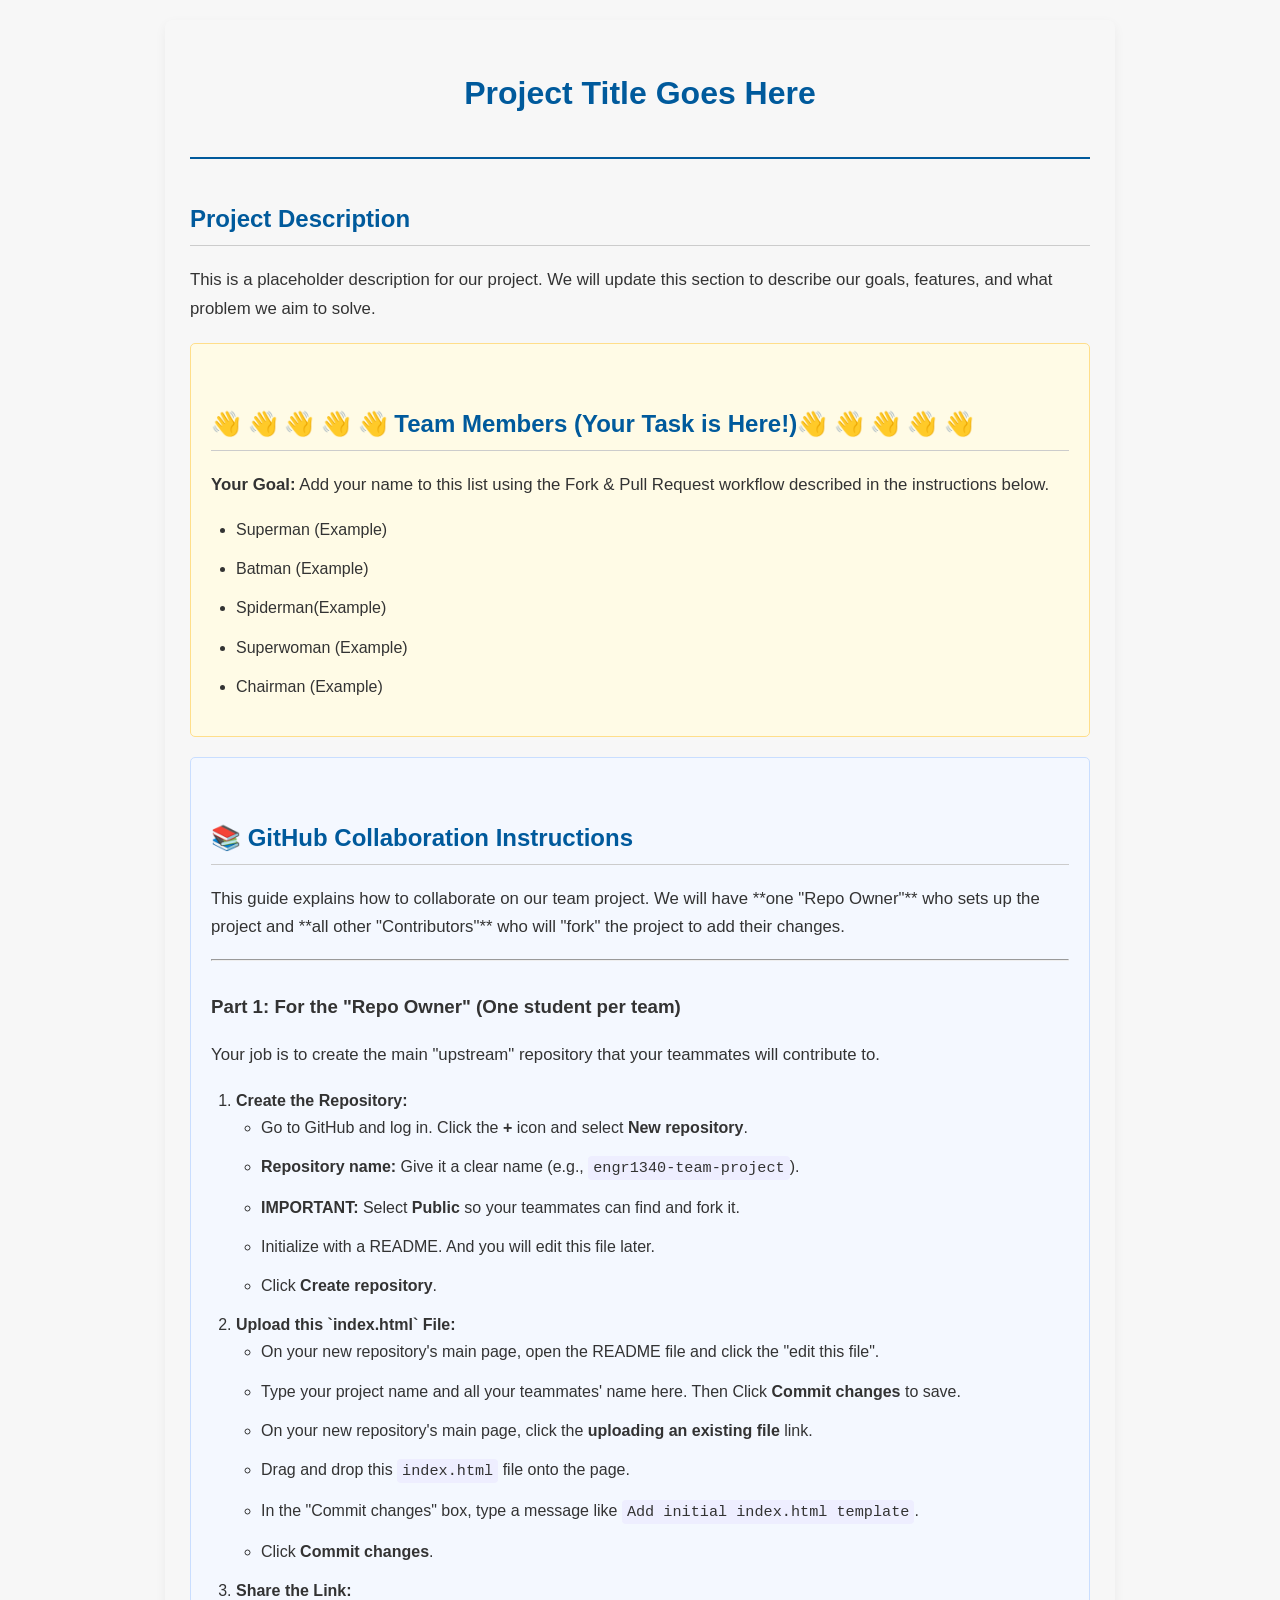
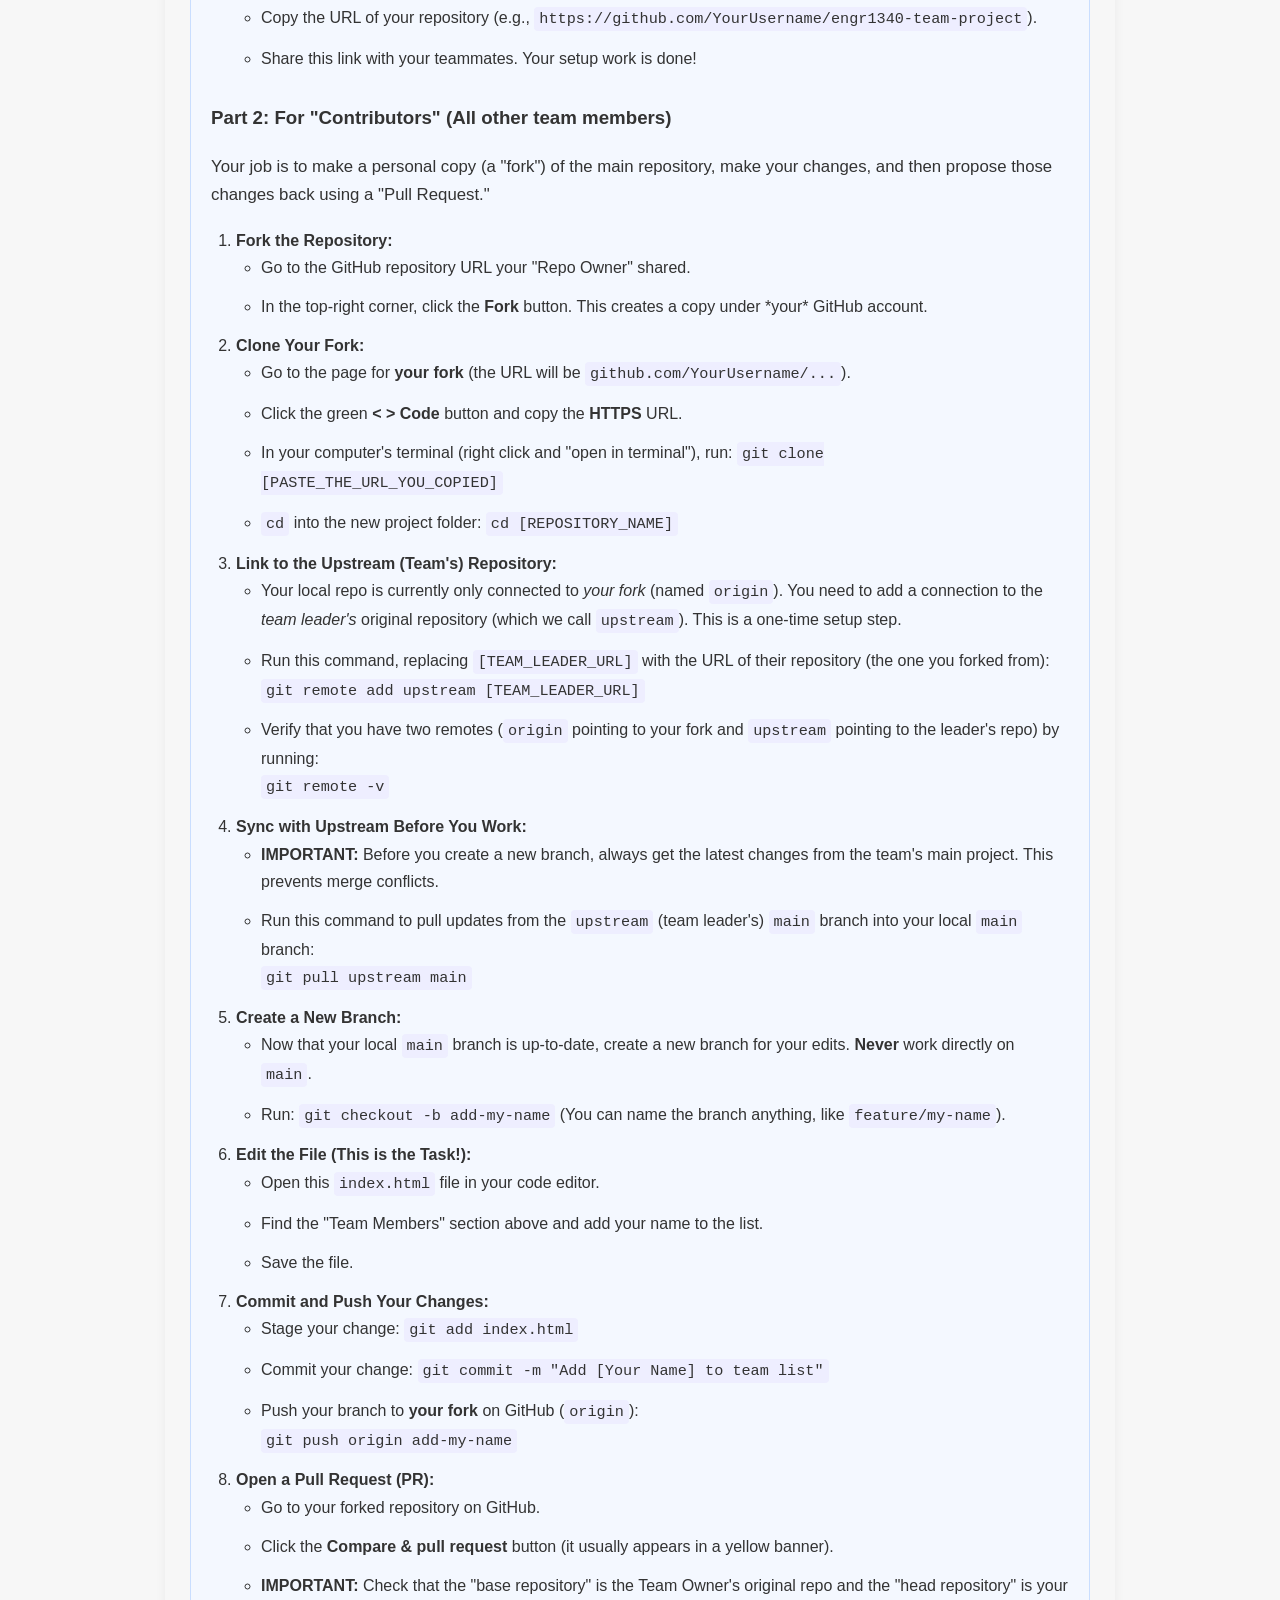
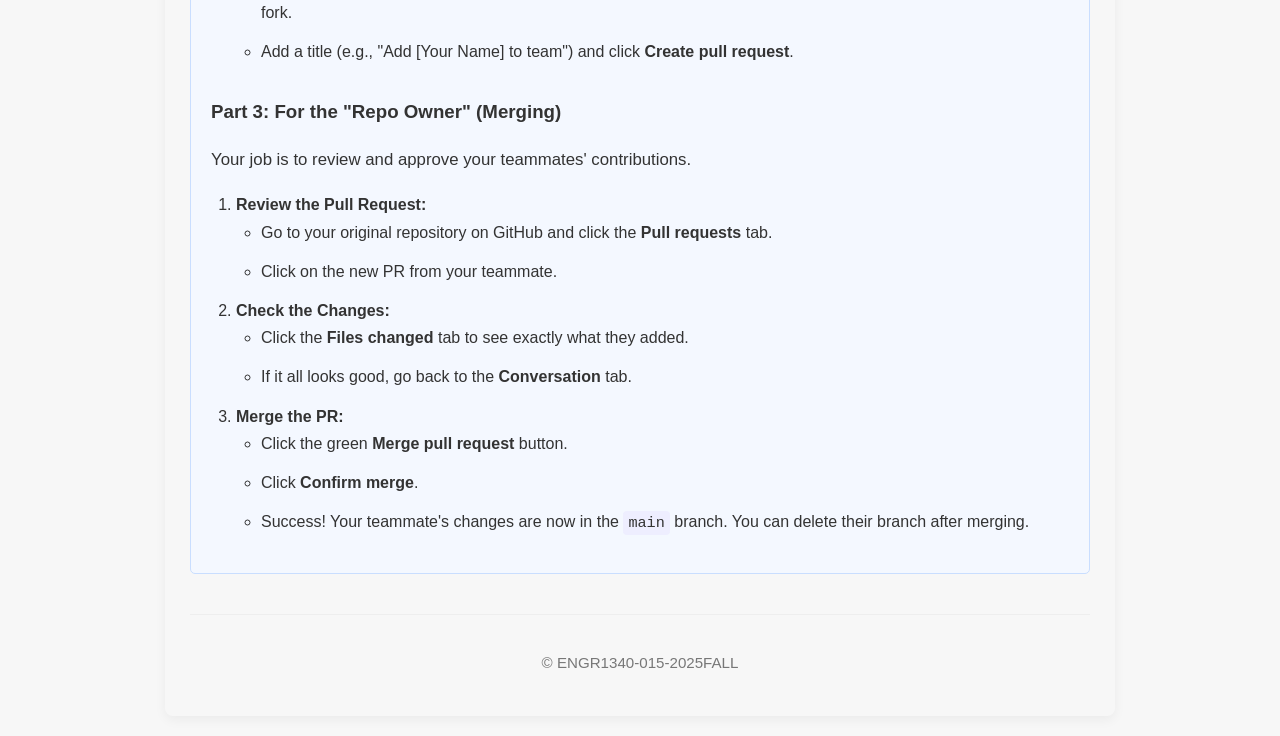
==== index.html @ 297e3a9a "initial commit" ====
<!DOCTYPE html>
<html lang="en">
<head>
    <meta charset="UTF-8">
    <meta name="viewport" content="width=device-width, initial-scale=1.0">
    <title>Our Team Project</title>

    <style>
        body {
            font-family: -apple-system, BlinkMacSystemFont, "Segoe UI", Roboto, Arial, sans-serif;
            line-height: 1.7;
            background-color: #f7f7f7;
            color: #333;
            max-width: 900px;
            margin: 20px auto;
            padding: 25px;
            border-radius: 8px;
            box-shadow: 0 4px 12px rgba(0,0,0,0.05);
        }

        header {
            text-align: center;
            border-bottom: 2px solid #005a9c;
            padding-bottom: 15px;
        }

        h1 {
            color: #005a9c;
        }

        h2 {
            color: #005a9c;
            border-bottom: 1px solid #ccc;
            padding-bottom: 5px;
            margin-top: 40px;
        }

        h3 {
            color: #333;
            margin-top: 30px;
        }

        ul, ol {
            padding-left: 25px;
        }

        li {
            margin-bottom: 12px;
        }

        p {
            font-size: 1.05em;
        }
        /* This class is for the main student task */
        .task-box {
            background-color: #fffbe6;
            border: 1px solid #ffde8a;
            padding: 20px;
            border-radius: 5px;
            margin-top: 20px;
        }
        /* This class is for the instructions section */
        .instructions {
            background-color: #f4f8ff;
            border: 1px solid #c9deff;
            padding: 20px;
            border-radius: 5px;
            margin-top: 20px;
        }

        code {
            font-family: "Courier New", Courier, monospace;
            background-color: #eef;
            padding: 3px 5px;
            border-radius: 4px;
            font-size: 0.95em;
        }

        footer {
            text-align: center;
            font-size: 0.9em;
            color: #777;
            margin-top: 40px;
            border-top: 1px solid #eee;
            padding-top: 20px;
        }
    </style>
</head>
<body>

    <header>
        <h1>Project Title Goes Here</h1>
    </header>

    <main>

        <section id="description">
            <h2>Project Description</h2>
            <p>This is a placeholder description for our project. We will update this section to describe our goals, features, and what problem we aim to solve.</p>
        </section>

        <section id="team" class="task-box">
            <h2>👋 👋 👋 👋 👋 Team Members (Your Task is Here!)👋 👋 👋 👋 👋 </h2>
            <p><strong>Your Goal:</strong> Add your name to this list using the Fork & Pull Request workflow described in the instructions below.</p>
            <ul>
                <li>Superman (Example)</li>
                <li>Batman (Example)</li>
                <li>Spiderman(Example)</li>
                <li>Superwoman (Example)</li>
                <li>Chairman (Example)</li>

            </ul>
        </section>

        <section id="github-guide" class="instructions">
            <h2>📚 GitHub Collaboration Instructions</h2>
            <p>This guide explains how to collaborate on our team project. We will have **one "Repo Owner"** who sets up the project and **all other "Contributors"** who will "fork" the project to add their changes.</p>

            <hr>

            <h3>Part 1: For the "Repo Owner" (One student per team)</h3>
            <p>Your job is to create the main "upstream" repository that your teammates will contribute to.</p>
            <ol>
                <li>
                    <strong>Create the Repository:</strong>
                    <ul>
                        <li>Go to GitHub and log in. Click the <strong>+</strong> icon and select <strong>New repository</strong>.</li>
                        <li><strong>Repository name:</strong> Give it a clear name (e.g., <code>engr1340-team-project</code>).</li>
                        <li><strong>IMPORTANT:</strong> Select <strong>Public</strong> so your teammates can find and fork it.</li>
                        <li>Initialize with a README. And you will edit this file later.</li>
                        <li>Click <strong>Create repository</strong>.</li>
                    </ul>
                </li>
                <li>
                    <strong>Upload this `index.html` File:</strong>
                    <ul>
                        <li>On your new repository's main page, open the README file and click the "edit this file".</li>
                        <li>Type your project name and all your teammates' name here. Then Click <strong>Commit changes</strong> to save.</li>
                        <li>On your new repository's main page, click the <strong>uploading an existing file</strong> link.</li>
                        <li>Drag and drop this <code>index.html</code> file onto the page.</li>
                        <li>In the "Commit changes" box, type a message like <code>Add initial index.html template</code>.</li>
                        <li>Click <strong>Commit changes</strong>.</li>

                    </ul>
                </li>
                <li>
                    <strong>Share the Link:</strong>
                    <ul>
                        <li>Copy the URL of your repository (e.g., <code>https://github.com/YourUsername/engr1340-team-project</code>).</li>
                        <li>Share this link with your teammates. Your setup work is done!</li>
                    </ul>
                </li>
            </ol>

            <h3>Part 2: For "Contributors" (All other team members)</h3>
            <p>Your job is to make a personal copy (a "fork") of the main repository, make your changes, and then propose those changes back using a "Pull Request."</p>
            <ol>
                <li>
                    <strong>Fork the Repository:</strong>
                    <ul>
                        <li>Go to the GitHub repository URL your "Repo Owner" shared.</li>
                        <li>In the top-right corner, click the <strong>Fork</strong> button. This creates a copy under *your* GitHub account.</li>
                    </ul>
                </li>
                <li>
                    <strong>Clone Your Fork:</strong>
                    <ul>
                        <li>Go to the page for <strong>your fork</strong> (the URL will be <code>github.com/YourUsername/...</code>).</li>
                        <li>Click the green <strong>&lt; &gt; Code</strong> button and copy the <strong>HTTPS</strong> URL.</li>
                        <li>In your computer's terminal (right click and "open in terminal"), run: <code>git clone [PASTE_THE_URL_YOU_COPIED]</code></li>
                        <li><code>cd</code> into the new project folder: <code>cd [REPOSITORY_NAME]</code></li>
                    </ul>
                </li>

                <li>
                    <strong>Link to the Upstream (Team's) Repository:</strong>
                    <ul>
                        <li>Your local repo is currently only connected to <em>your fork</em> (named <code>origin</code>). You need to add a connection to the <em>team leader's</em> original repository (which we call <code>upstream</code>). This is a one-time setup step.</li>
                        <li>
                            Run this command, replacing <code>[TEAM_LEADER_URL]</code> with the URL of their repository (the one you forked from):
                            <br><code>git remote add upstream [TEAM_LEADER_URL]</code>
                        </li>
                        <li>Verify that you have two remotes (<code>origin</code> pointing to your fork and <code>upstream</code> pointing to the leader's repo) by running: <br><code>git remote -v</code></li>
                    </ul>
                </li>

                <li>
                    <strong>Sync with Upstream Before You Work:</strong>
                    <ul>
                        <li><strong>IMPORTANT:</strong> Before you create a new branch, always get the latest changes from the team's main project. This prevents merge conflicts.</li>
                        <li>Run this command to pull updates from the <code>upstream</code> (team leader's) <code>main</code> branch into your local <code>main</code> branch: <br><code>git pull upstream main</code></li>
                    </ul>
                </li>

                <li>
                    <strong>Create a New Branch:</strong>
                    <ul>
                        <li>Now that your local <code>main</code> branch is up-to-date, create a new branch for your edits. <strong>Never</strong> work directly on <code>main</code>.</li>
                        <li>Run: <code>git checkout -b add-my-name</code> (You can name the branch anything, like <code>feature/my-name</code>).</li>
                    </ul>
                </li>
                <li>
                    <strong>Edit the File (This is the Task!):</strong>
                    <ul>
                        <li>Open this <code>index.html</code> file in your code editor.</li>
                        <li>Find the "Team Members" section above and add your name to the list.</li>
                        <li>Save the file.</li>
                    </ul>
                </li>
                <li>
                    <strong>Commit and Push Your Changes:</strong>
                    <ul>
                        <li>Stage your change: <code>git add index.html</code></li>
                        <li>Commit your change: <code>git commit -m "Add [Your Name] to team list"</code></li>
                        <li>Push your branch to <strong>your fork</strong> on GitHub (<code>origin</code>): <br><code>git push origin add-my-name</code></li>
                    </ul>
                </li>
                <li>
                    <strong>Open a Pull Request (PR):</strong>
                    <ul>
                        <li>Go to your forked repository on GitHub.</li>
                        <li>Click the <strong>Compare & pull request</strong> button (it usually appears in a yellow banner).</li>
                        <li><strong>IMPORTANT:</strong> Check that the "base repository" is the Team Owner's original repo and the "head repository" is your fork.</li>
                        <li>Add a title (e.g., "Add [Your Name] to team") and click <strong>Create pull request</strong>.</li>
                    </ul>
                </li>
            </ol>

            <h3>Part 3: For the "Repo Owner" (Merging)</h3>
            <p>Your job is to review and approve your teammates' contributions.</p>
            <ol>
                <li>
                    <strong>Review the Pull Request:</strong>
                    <ul>
                        <li>Go to your original repository on GitHub and click the <strong>Pull requests</strong> tab.</li>
                        <li>Click on the new PR from your teammate.</li>
                    </ul>
                </li>
                <li>
                    <strong>Check the Changes:</strong>
                    <ul>
                        <li>Click the <strong>Files changed</strong> tab to see exactly what they added.</li>
                        <li>If it all looks good, go back to the <strong>Conversation</strong> tab.</li>
                    </ul>
                </li>
                <li>
                    <strong>Merge the PR:</strong>
                    <ul>
                        <li>Click the green <strong>Merge pull request</strong> button.</li>
                        <li>Click <strong>Confirm merge</strong>.</li>
                        <li>Success! Your teammate's changes are now in the <code>main</code> branch. You can delete their branch after merging.</li>
                    </ul>
                </li>
            </ol>
        </section>

    </main>

    <footer>
        <p>&copy; ENGR1340-015-2025FALL </p>
    </footer>

</body>
</html>
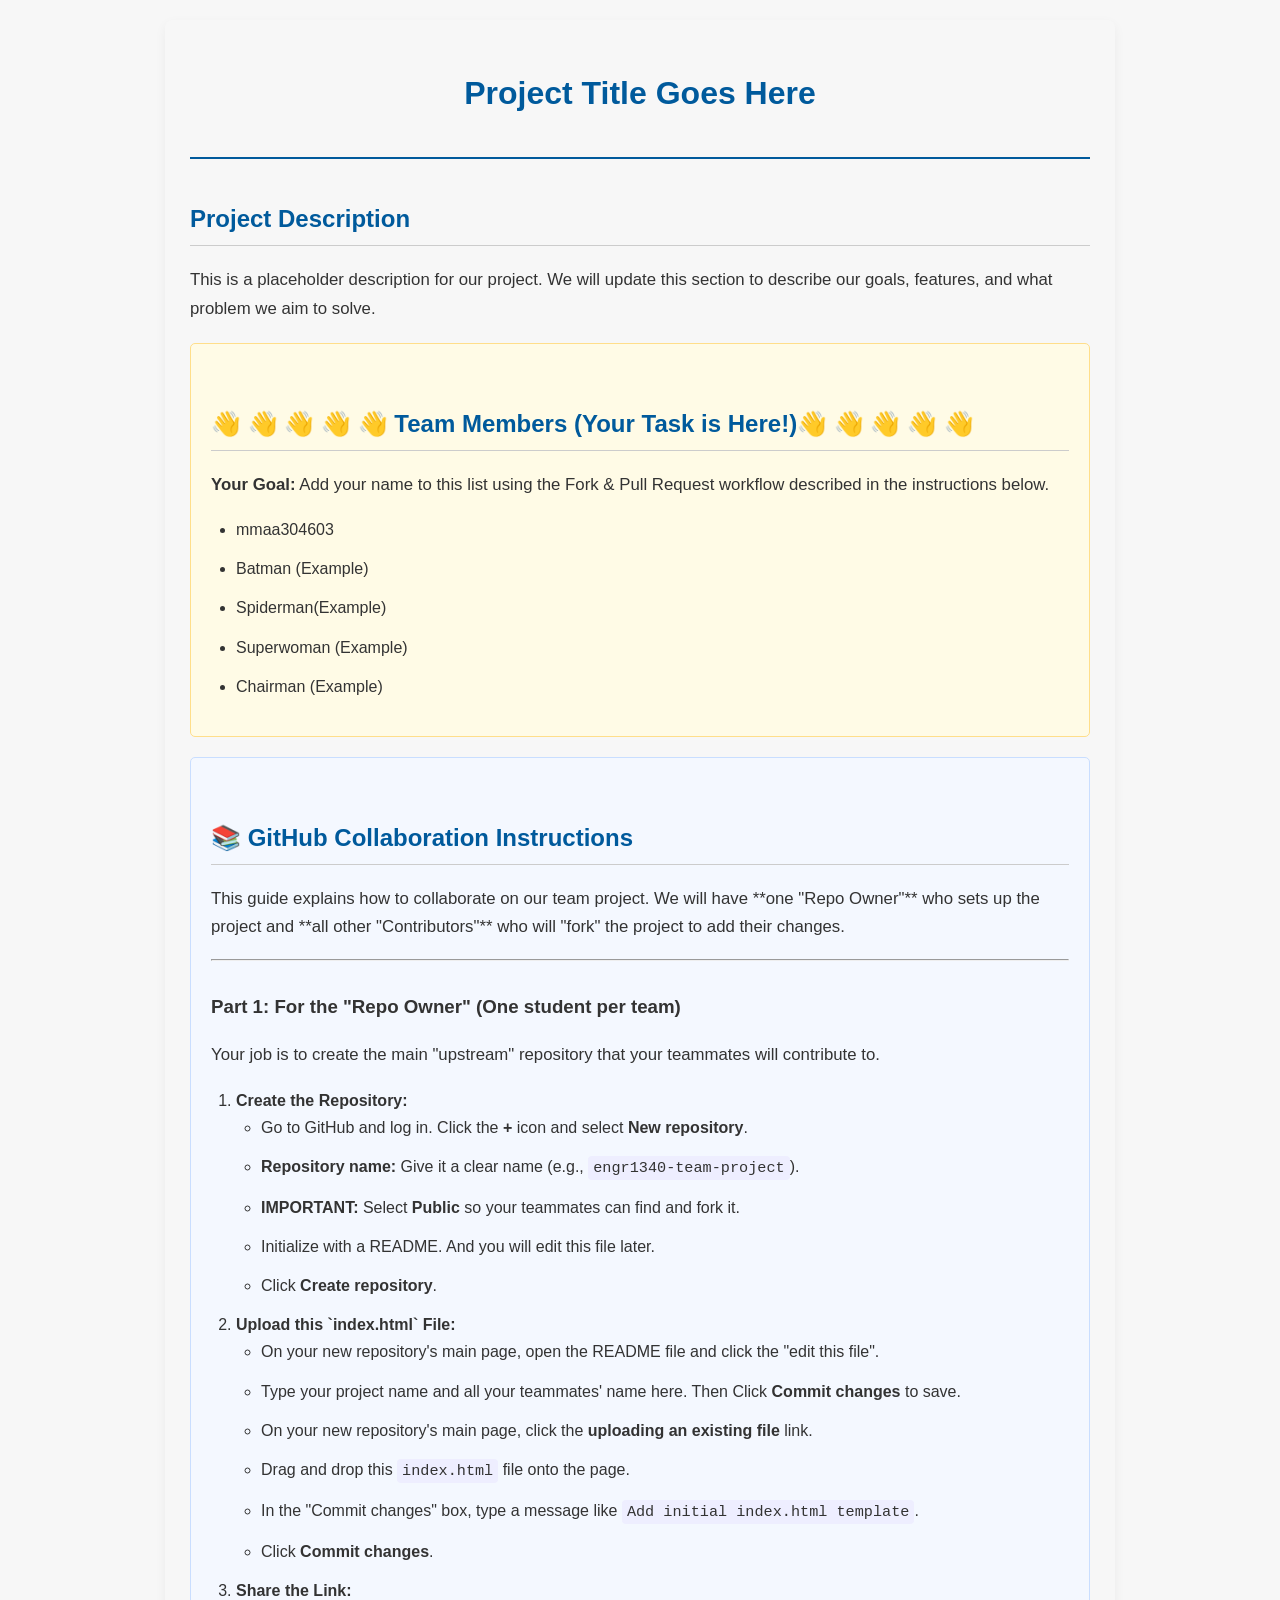
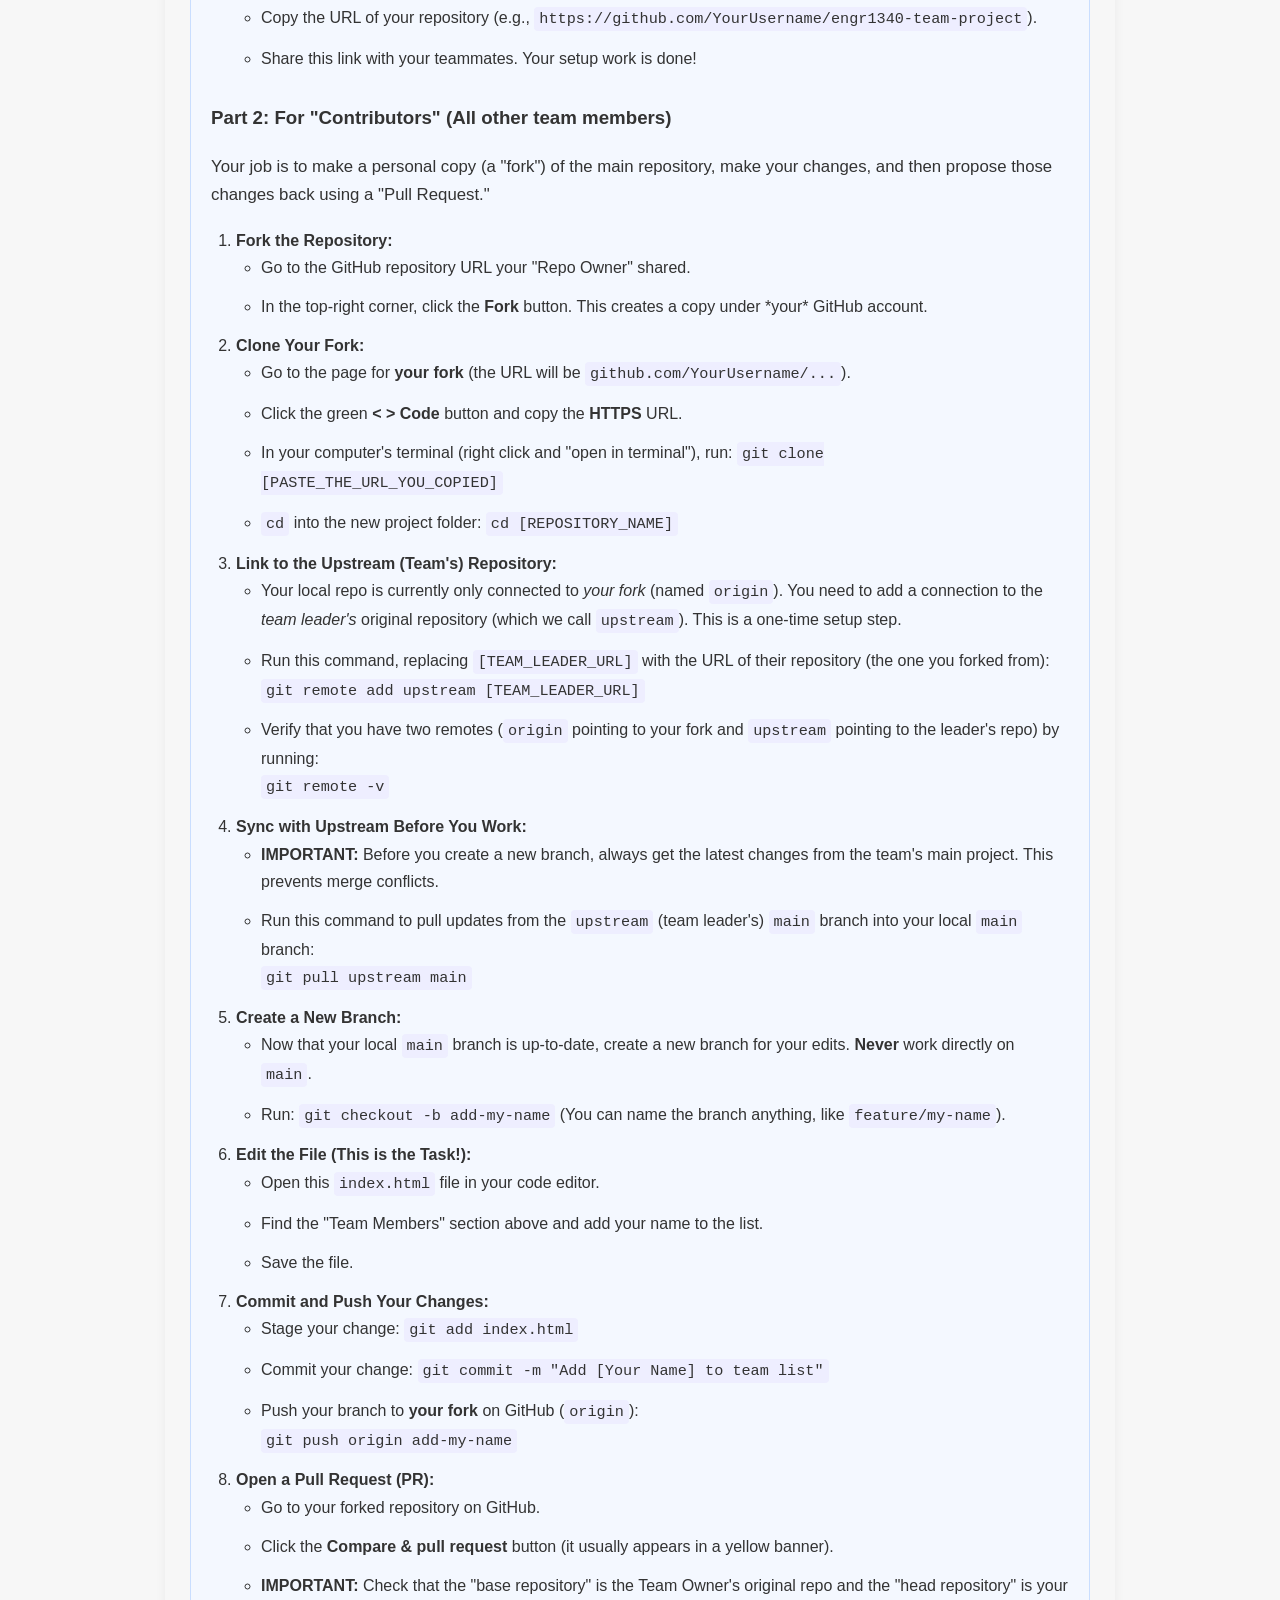
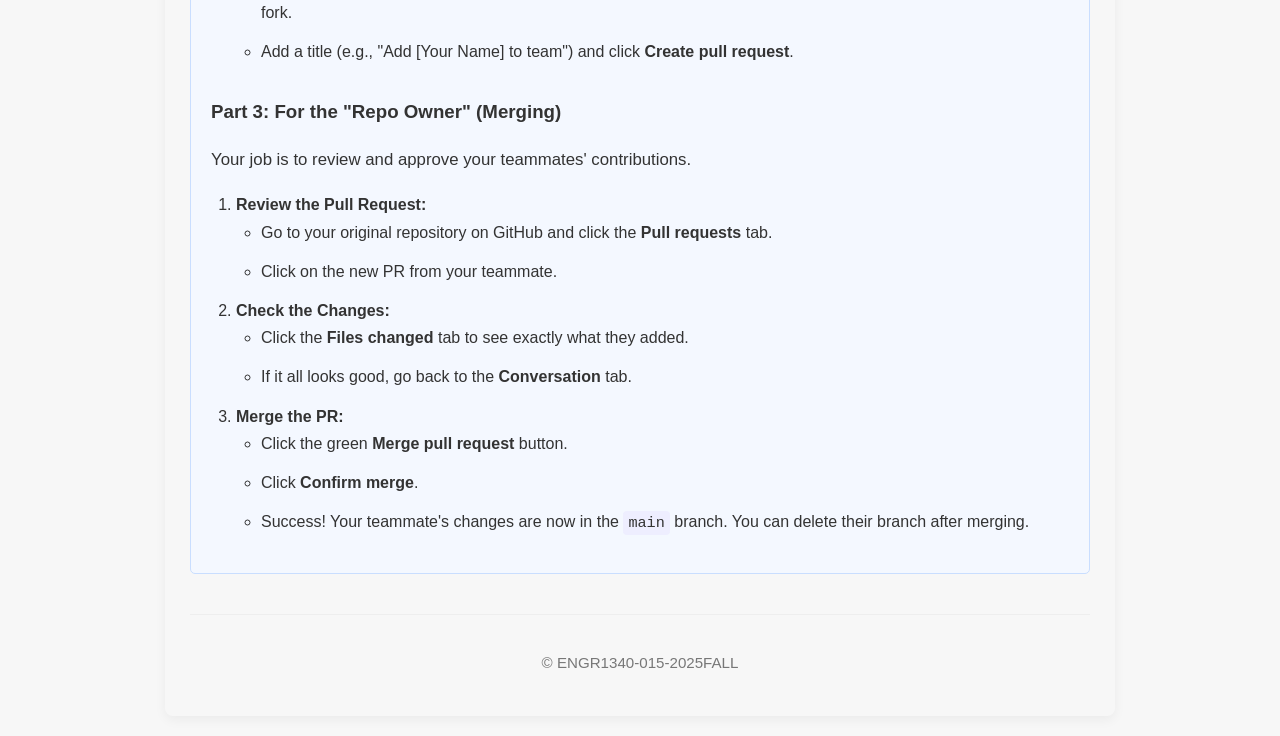
==== commit 2dcc4835: "Inserted ID" ====
--- a/index.html
+++ b/index.html
@@ -103,7 +103,7 @@
             <h2>👋 👋 👋 👋 👋 Team Members (Your Task is Here!)👋 👋 👋 👋 👋 </h2>
             <p><strong>Your Goal:</strong> Add your name to this list using the Fork & Pull Request workflow described in the instructions below.</p>
             <ul>
-                <li>Superman (Example)</li>
+                <li>mmaa304603</li>
                 <li>Batman (Example)</li>
                 <li>Spiderman(Example)</li>
                 <li>Superwoman (Example)</li>
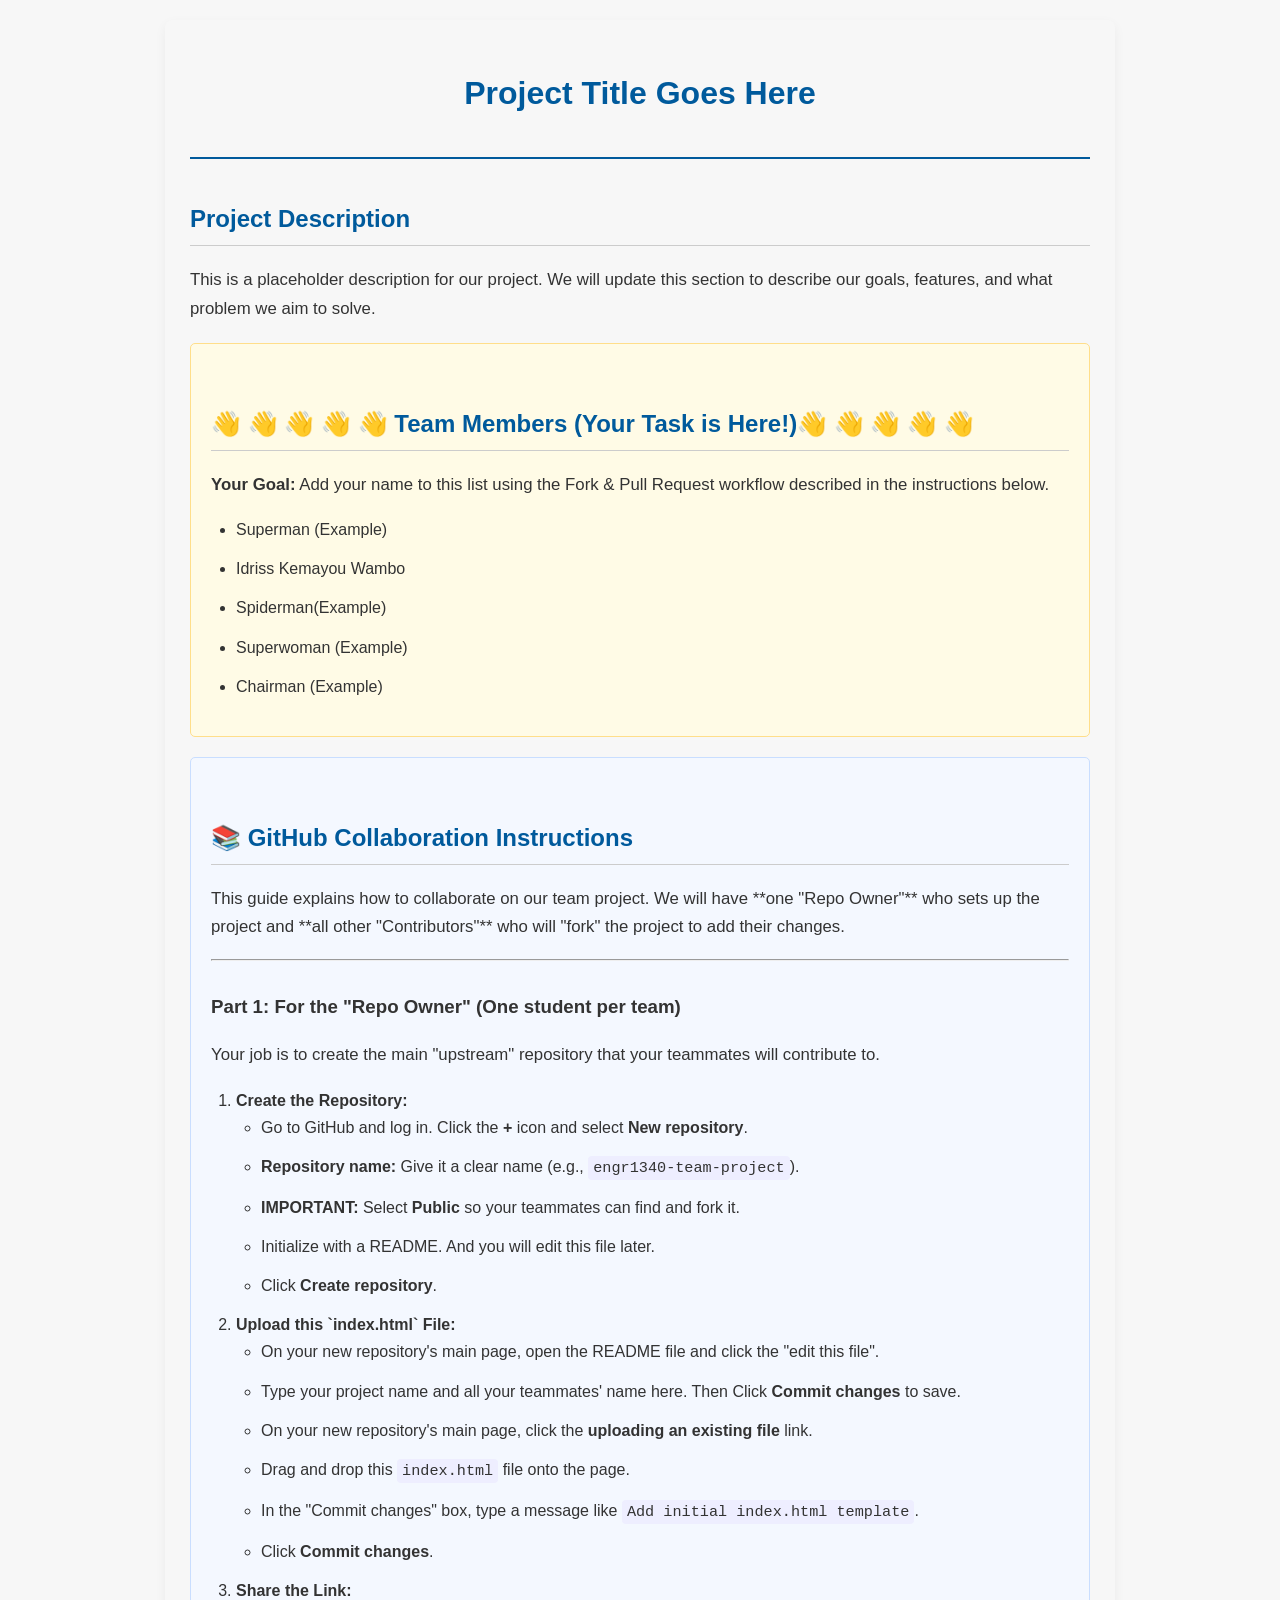
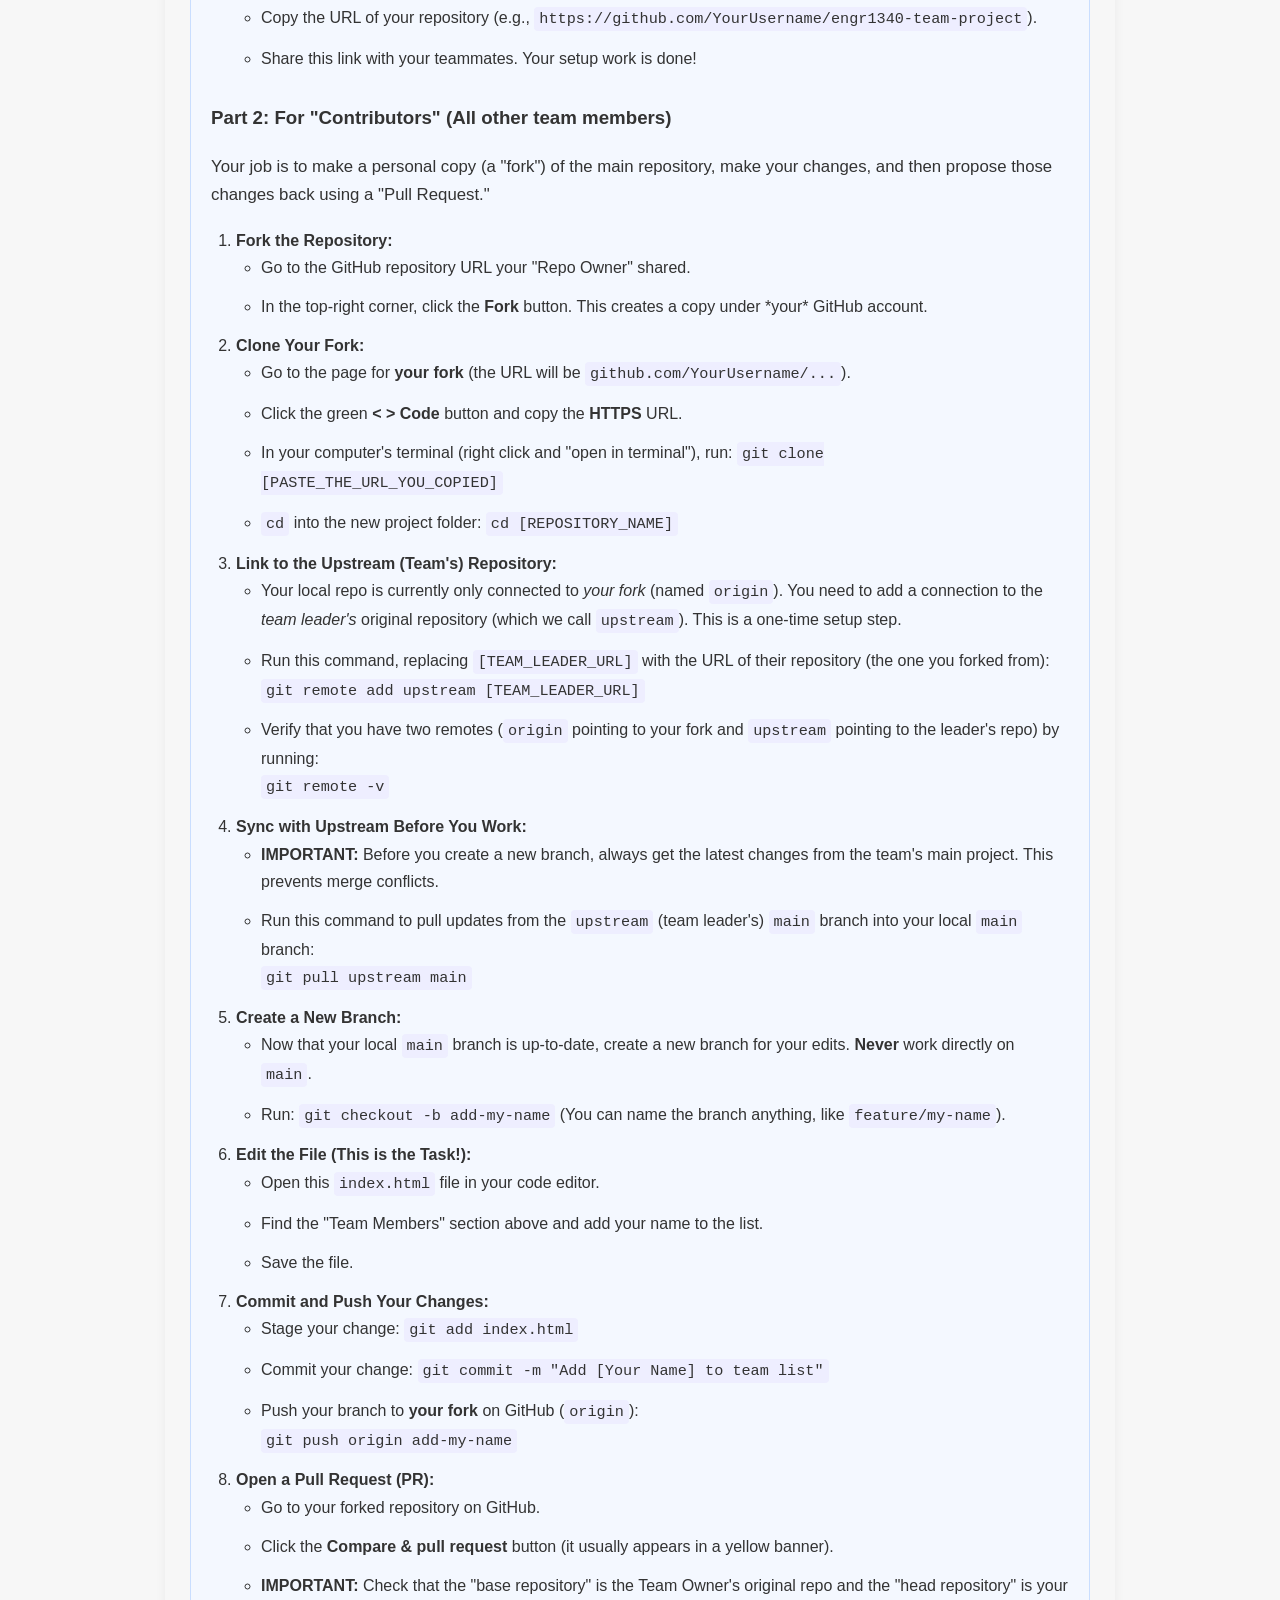
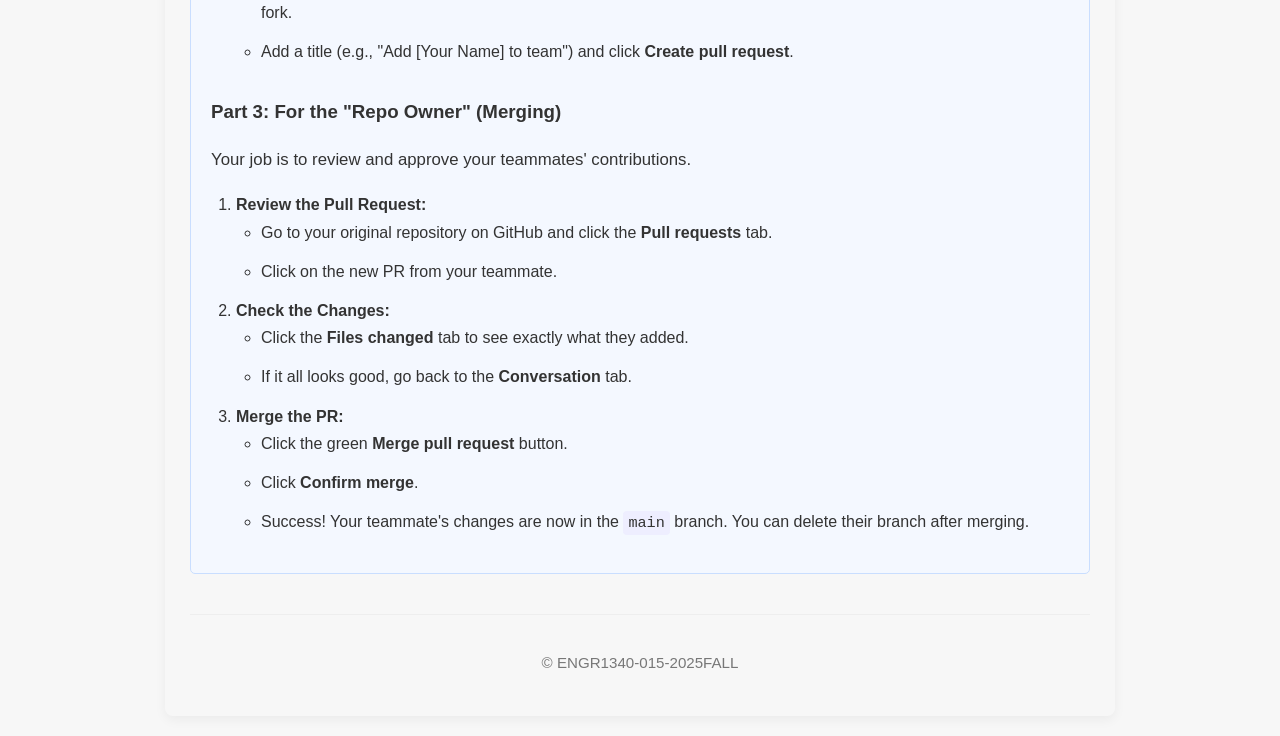
==== commit bf2b0215: "idriss push" ====
--- a/index.html
+++ b/index.html
@@ -103,8 +103,8 @@
             <h2>👋 👋 👋 👋 👋 Team Members (Your Task is Here!)👋 👋 👋 👋 👋 </h2>
             <p><strong>Your Goal:</strong> Add your name to this list using the Fork & Pull Request workflow described in the instructions below.</p>
             <ul>
-                <li>mmaa304603</li>
-                <li>Batman (Example)</li>
+                <li>Superman (Example)</li>
+                <li>Idriss Kemayou Wambo</li>
                 <li>Spiderman(Example)</li>
                 <li>Superwoman (Example)</li>
                 <li>Chairman (Example)</li>
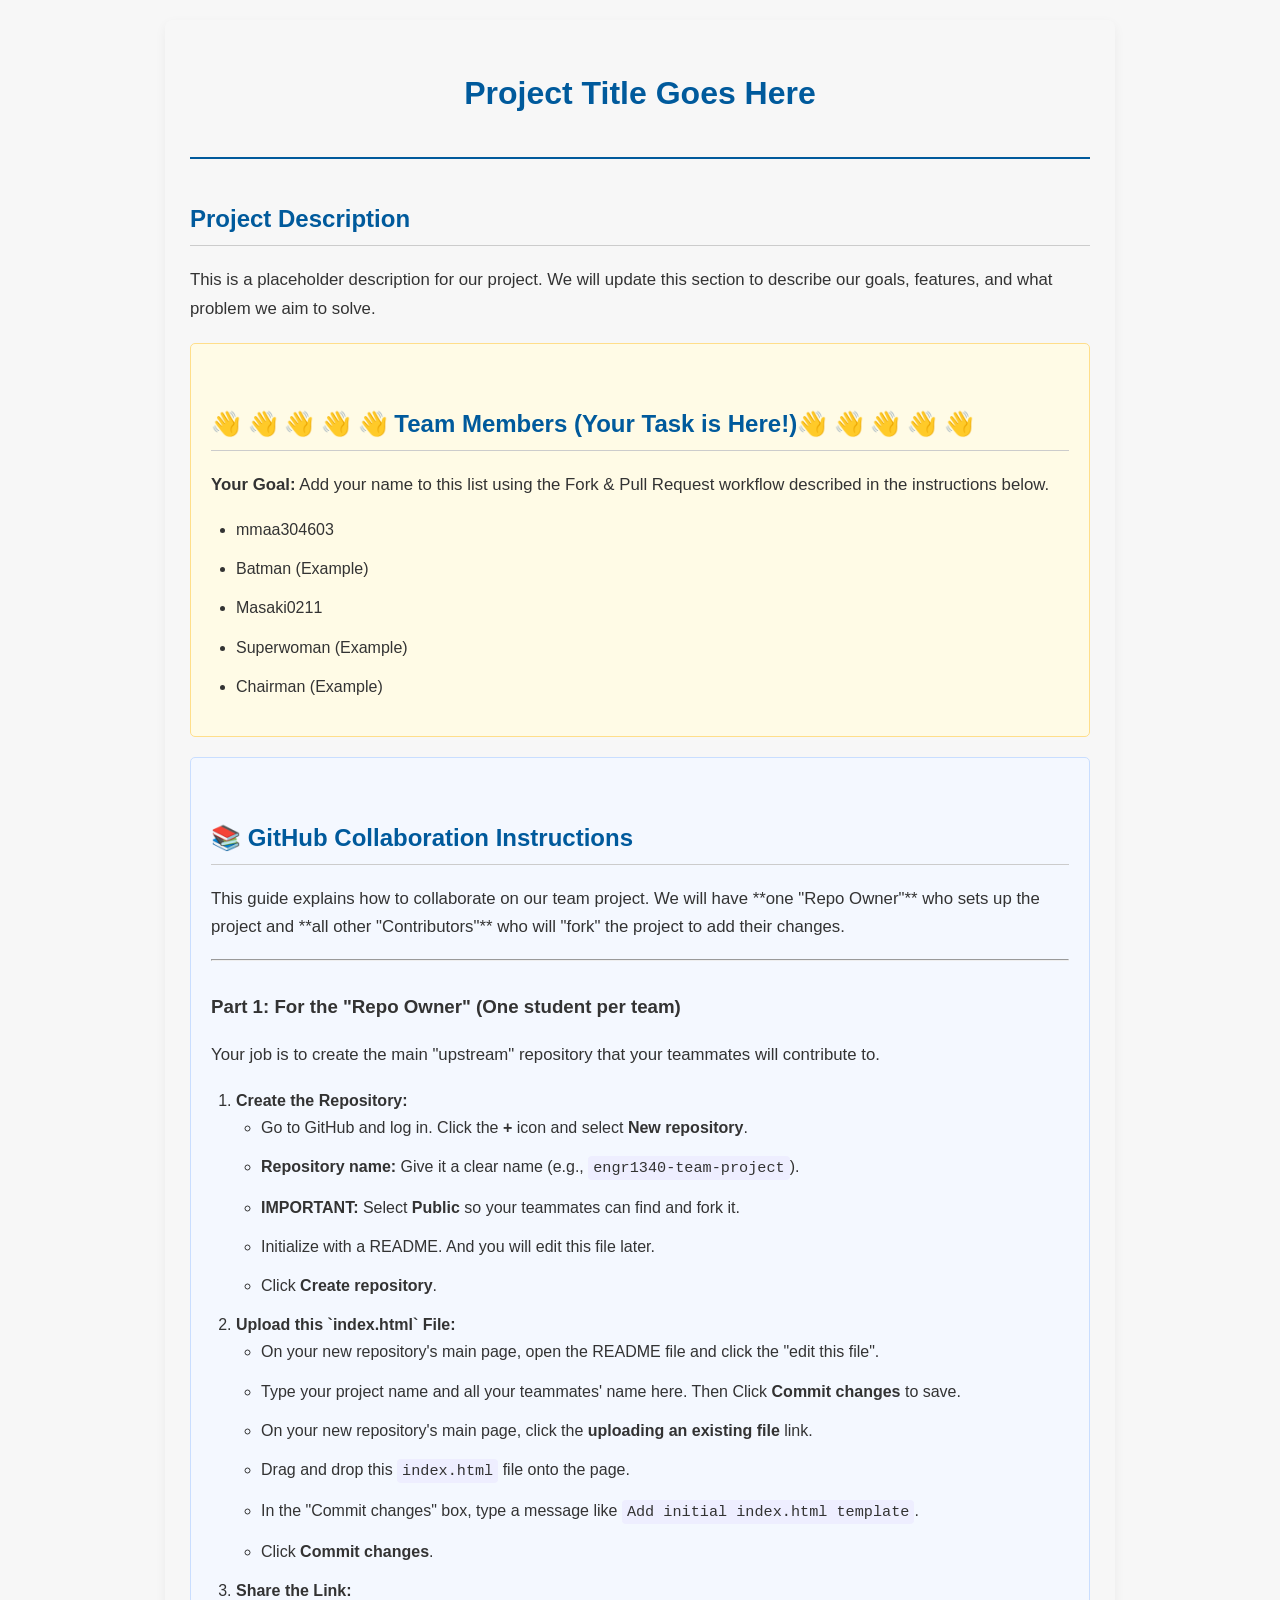
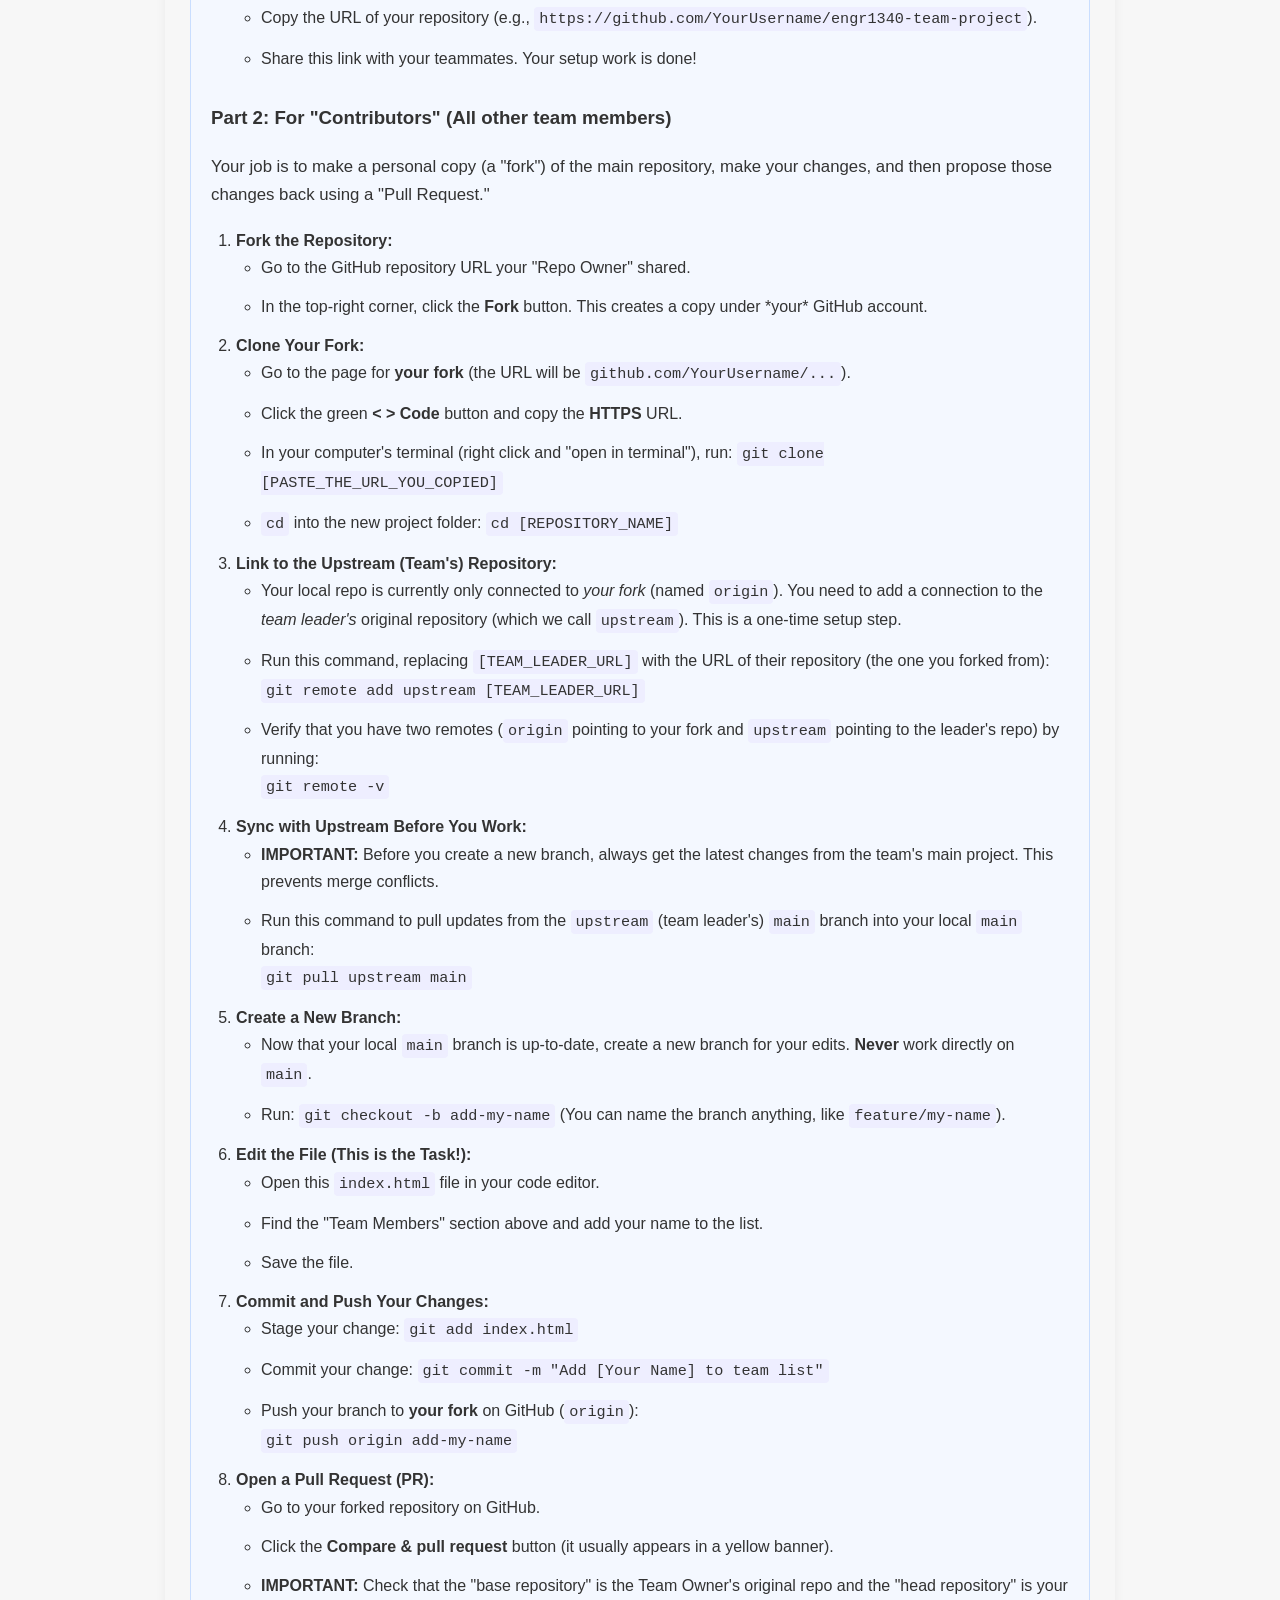
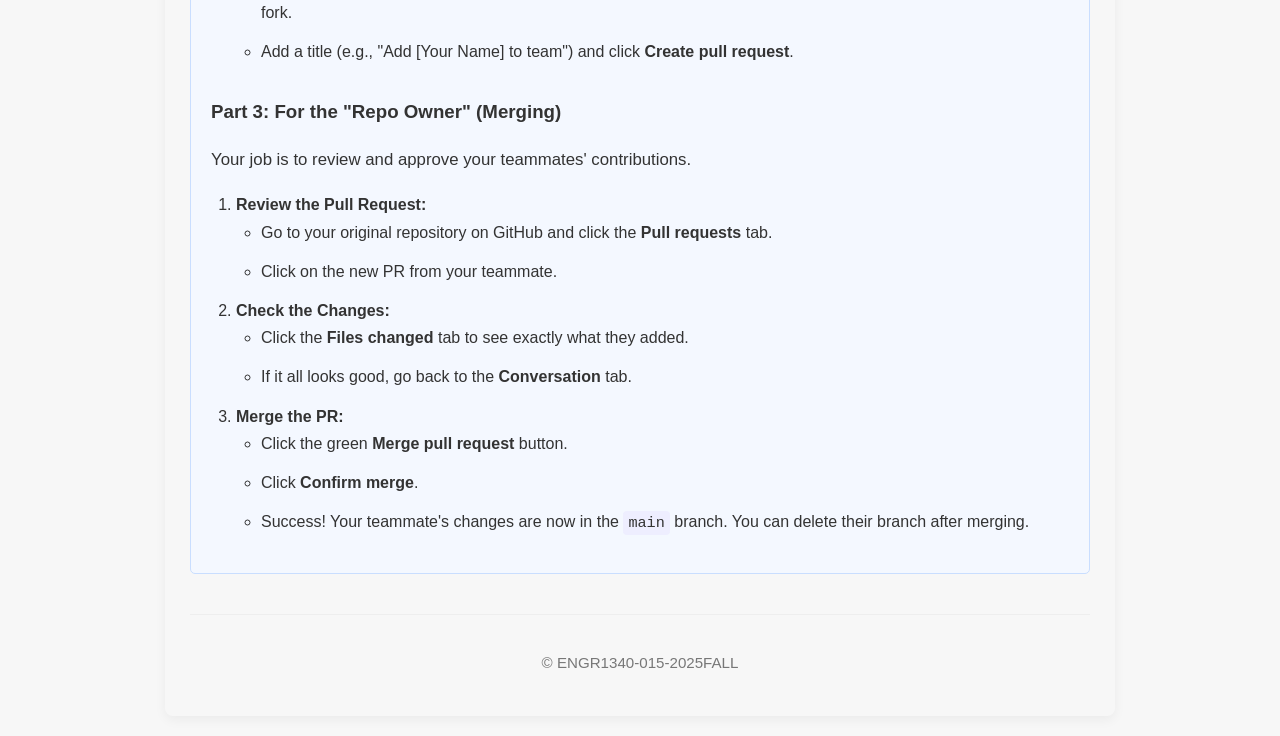
==== commit 38837355: "Hello" ====
--- a/index.html
+++ b/index.html
@@ -103,9 +103,9 @@
             <h2>👋 👋 👋 👋 👋 Team Members (Your Task is Here!)👋 👋 👋 👋 👋 </h2>
             <p><strong>Your Goal:</strong> Add your name to this list using the Fork & Pull Request workflow described in the instructions below.</p>
             <ul>
-                <li>Superman (Example)</li>
-                <li>Idriss Kemayou Wambo</li>
-                <li>Spiderman(Example)</li>
+                <li>mmaa304603</li>
+                <li>Batman (Example)</li>
+                <li>Masaki0211</li>
                 <li>Superwoman (Example)</li>
                 <li>Chairman (Example)</li>
 
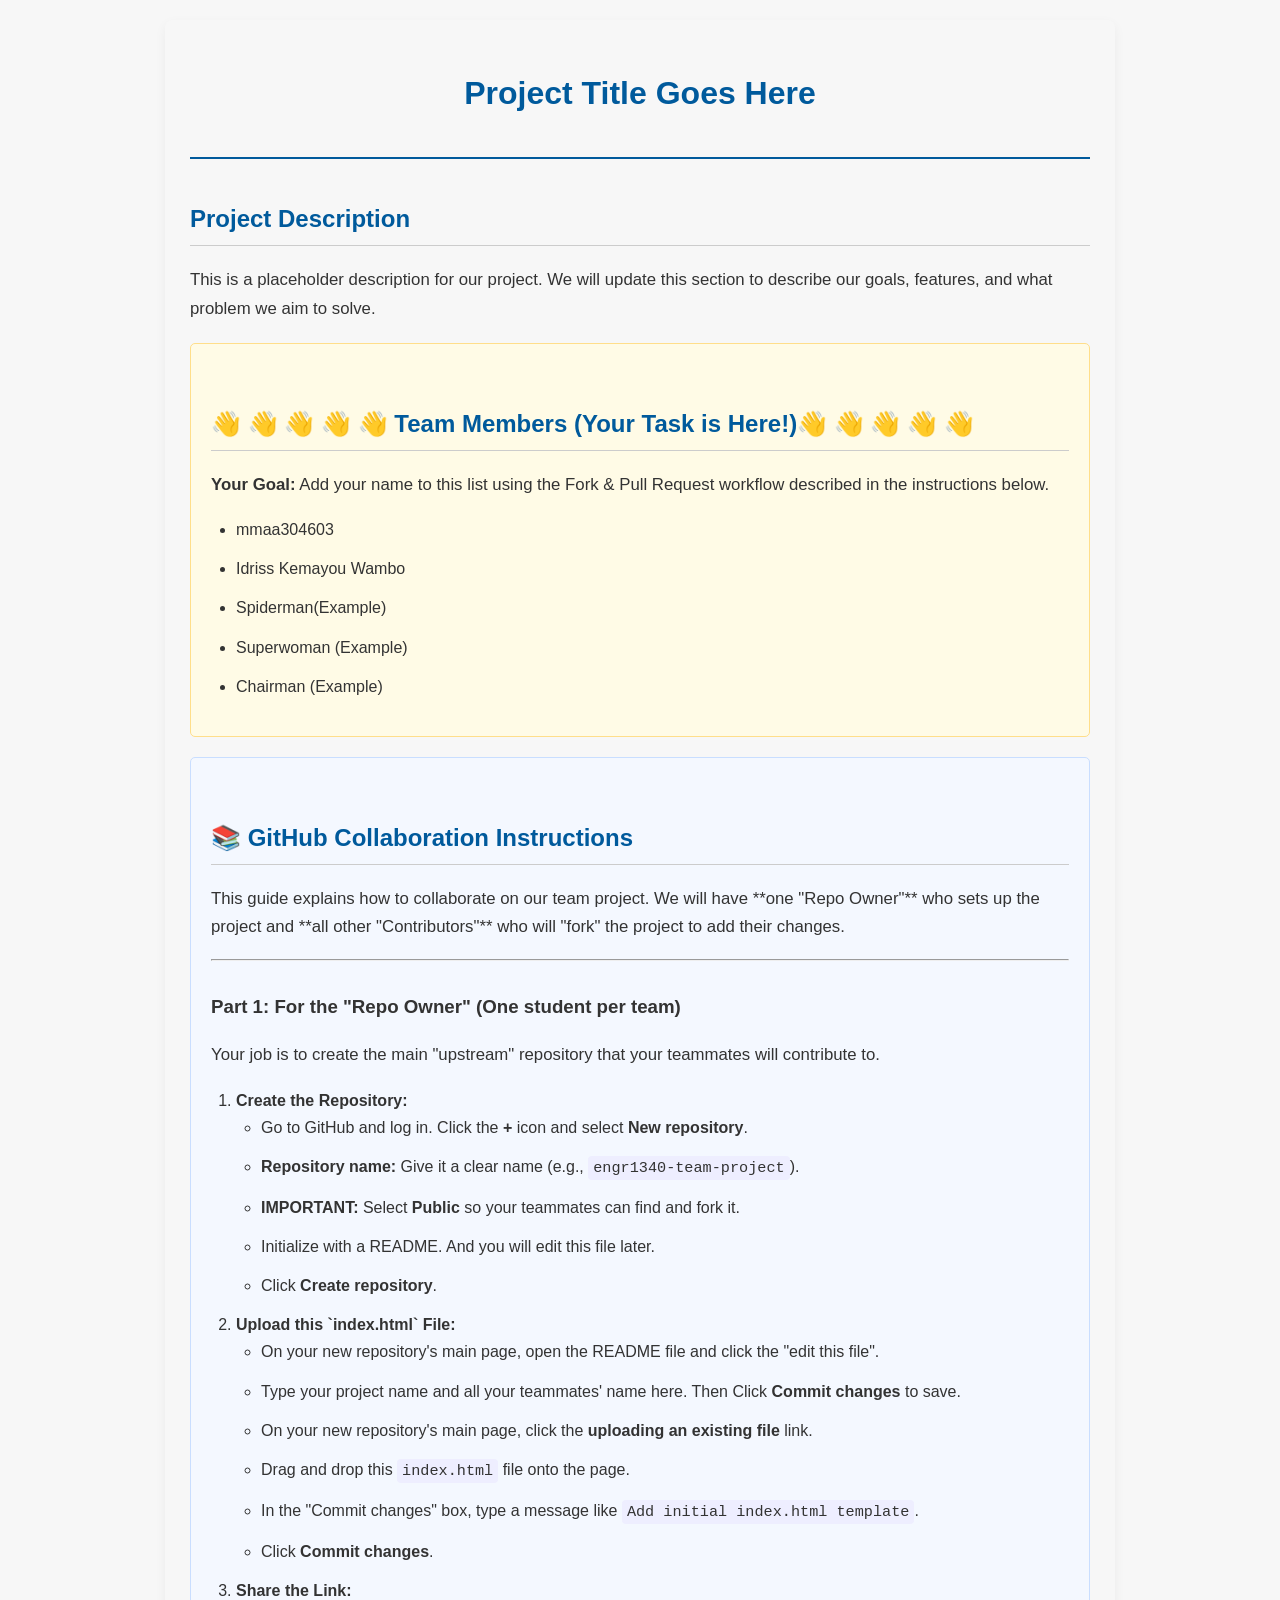
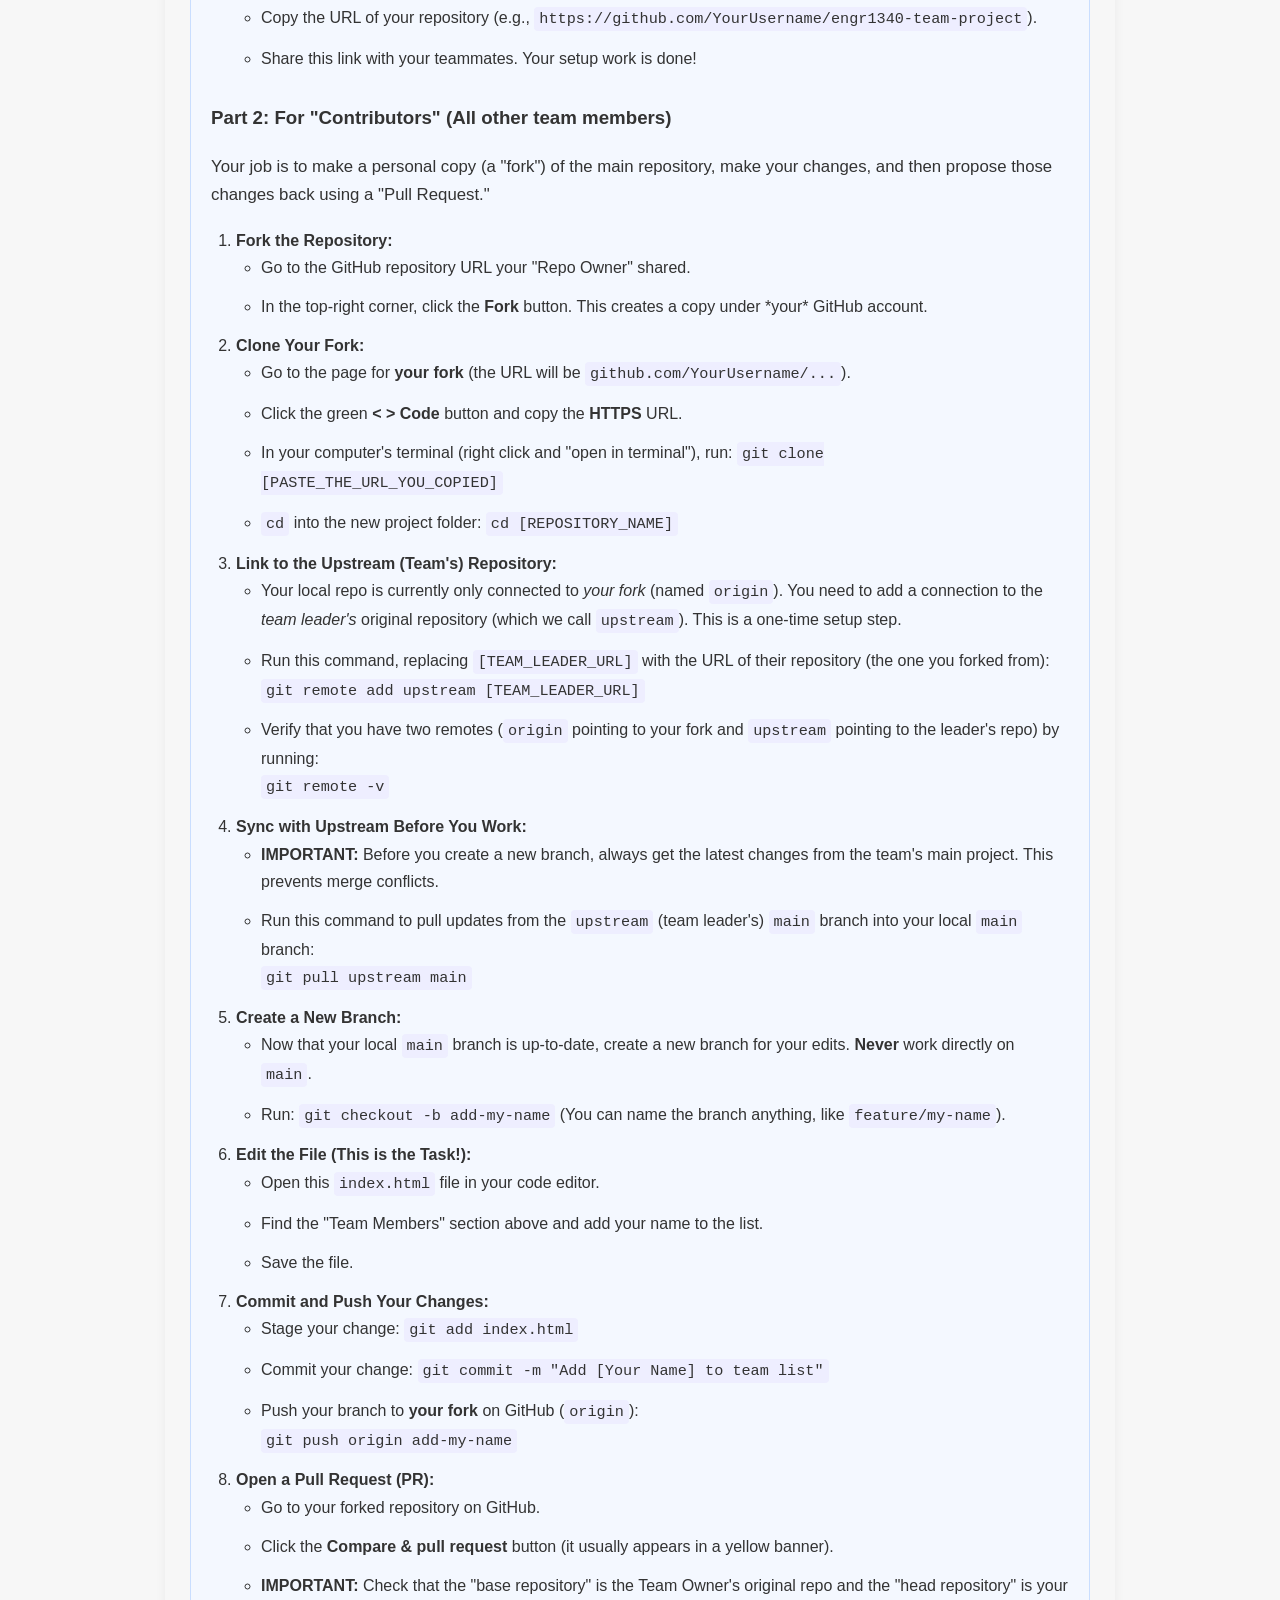
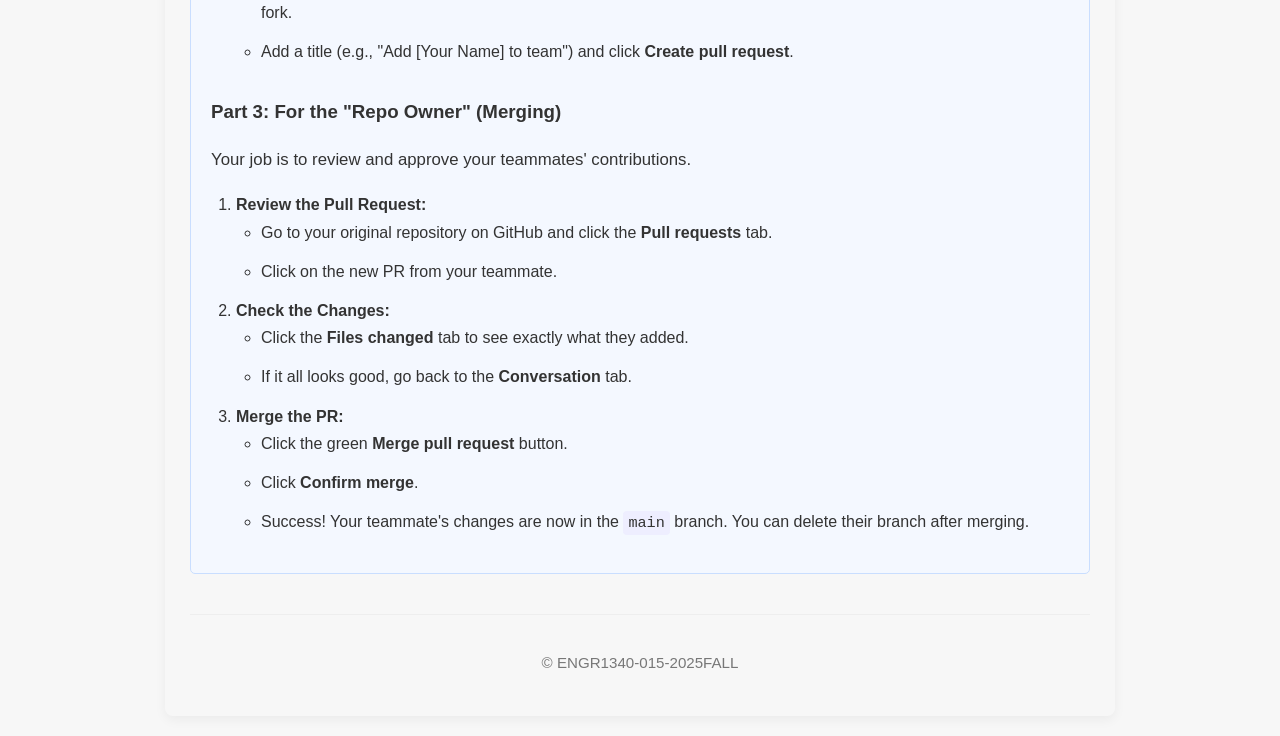
==== commit 04b4825b: "Merge branch `DullSmallmega176:main` into main" ====
--- a/index.html
+++ b/index.html
@@ -1,264 +1,264 @@
-<!DOCTYPE html>
-<html lang="en">
-<head>
-    <meta charset="UTF-8">
-    <meta name="viewport" content="width=device-width, initial-scale=1.0">
-    <title>Our Team Project</title>
-
-    <style>
-        body {
-            font-family: -apple-system, BlinkMacSystemFont, "Segoe UI", Roboto, Arial, sans-serif;
-            line-height: 1.7;
-            background-color: #f7f7f7;
-            color: #333;
-            max-width: 900px;
-            margin: 20px auto;
-            padding: 25px;
-            border-radius: 8px;
-            box-shadow: 0 4px 12px rgba(0,0,0,0.05);
-        }
-
-        header {
-            text-align: center;
-            border-bottom: 2px solid #005a9c;
-            padding-bottom: 15px;
-        }
-
-        h1 {
-            color: #005a9c;
-        }
-
-        h2 {
-            color: #005a9c;
-            border-bottom: 1px solid #ccc;
-            padding-bottom: 5px;
-            margin-top: 40px;
-        }
-
-        h3 {
-            color: #333;
-            margin-top: 30px;
-        }
-
-        ul, ol {
-            padding-left: 25px;
-        }
-
-        li {
-            margin-bottom: 12px;
-        }
-
-        p {
-            font-size: 1.05em;
-        }
-        /* This class is for the main student task */
-        .task-box {
-            background-color: #fffbe6;
-            border: 1px solid #ffde8a;
-            padding: 20px;
-            border-radius: 5px;
-            margin-top: 20px;
-        }
-        /* This class is for the instructions section */
-        .instructions {
-            background-color: #f4f8ff;
-            border: 1px solid #c9deff;
-            padding: 20px;
-            border-radius: 5px;
-            margin-top: 20px;
-        }
-
-        code {
-            font-family: "Courier New", Courier, monospace;
-            background-color: #eef;
-            padding: 3px 5px;
-            border-radius: 4px;
-            font-size: 0.95em;
-        }
-
-        footer {
-            text-align: center;
-            font-size: 0.9em;
-            color: #777;
-            margin-top: 40px;
-            border-top: 1px solid #eee;
-            padding-top: 20px;
-        }
-    </style>
-</head>
-<body>
-
-    <header>
-        <h1>Project Title Goes Here</h1>
-    </header>
-
-    <main>
-
-        <section id="description">
-            <h2>Project Description</h2>
-            <p>This is a placeholder description for our project. We will update this section to describe our goals, features, and what problem we aim to solve.</p>
-        </section>
-
-        <section id="team" class="task-box">
-            <h2>👋 👋 👋 👋 👋 Team Members (Your Task is Here!)👋 👋 👋 👋 👋 </h2>
-            <p><strong>Your Goal:</strong> Add your name to this list using the Fork & Pull Request workflow described in the instructions below.</p>
-            <ul>
-                <li>mmaa304603</li>
-                <li>Batman (Example)</li>
-                <li>Masaki0211</li>
-                <li>Superwoman (Example)</li>
-                <li>Chairman (Example)</li>
-
-            </ul>
-        </section>
-
-        <section id="github-guide" class="instructions">
-            <h2>📚 GitHub Collaboration Instructions</h2>
-            <p>This guide explains how to collaborate on our team project. We will have **one "Repo Owner"** who sets up the project and **all other "Contributors"** who will "fork" the project to add their changes.</p>
-
-            <hr>
-
-            <h3>Part 1: For the "Repo Owner" (One student per team)</h3>
-            <p>Your job is to create the main "upstream" repository that your teammates will contribute to.</p>
-            <ol>
-                <li>
-                    <strong>Create the Repository:</strong>
-                    <ul>
-                        <li>Go to GitHub and log in. Click the <strong>+</strong> icon and select <strong>New repository</strong>.</li>
-                        <li><strong>Repository name:</strong> Give it a clear name (e.g., <code>engr1340-team-project</code>).</li>
-                        <li><strong>IMPORTANT:</strong> Select <strong>Public</strong> so your teammates can find and fork it.</li>
-                        <li>Initialize with a README. And you will edit this file later.</li>
-                        <li>Click <strong>Create repository</strong>.</li>
-                    </ul>
-                </li>
-                <li>
-                    <strong>Upload this `index.html` File:</strong>
-                    <ul>
-                        <li>On your new repository's main page, open the README file and click the "edit this file".</li>
-                        <li>Type your project name and all your teammates' name here. Then Click <strong>Commit changes</strong> to save.</li>
-                        <li>On your new repository's main page, click the <strong>uploading an existing file</strong> link.</li>
-                        <li>Drag and drop this <code>index.html</code> file onto the page.</li>
-                        <li>In the "Commit changes" box, type a message like <code>Add initial index.html template</code>.</li>
-                        <li>Click <strong>Commit changes</strong>.</li>
-
-                    </ul>
-                </li>
-                <li>
-                    <strong>Share the Link:</strong>
-                    <ul>
-                        <li>Copy the URL of your repository (e.g., <code>https://github.com/YourUsername/engr1340-team-project</code>).</li>
-                        <li>Share this link with your teammates. Your setup work is done!</li>
-                    </ul>
-                </li>
-            </ol>
-
-            <h3>Part 2: For "Contributors" (All other team members)</h3>
-            <p>Your job is to make a personal copy (a "fork") of the main repository, make your changes, and then propose those changes back using a "Pull Request."</p>
-            <ol>
-                <li>
-                    <strong>Fork the Repository:</strong>
-                    <ul>
-                        <li>Go to the GitHub repository URL your "Repo Owner" shared.</li>
-                        <li>In the top-right corner, click the <strong>Fork</strong> button. This creates a copy under *your* GitHub account.</li>
-                    </ul>
-                </li>
-                <li>
-                    <strong>Clone Your Fork:</strong>
-                    <ul>
-                        <li>Go to the page for <strong>your fork</strong> (the URL will be <code>github.com/YourUsername/...</code>).</li>
-                        <li>Click the green <strong>&lt; &gt; Code</strong> button and copy the <strong>HTTPS</strong> URL.</li>
-                        <li>In your computer's terminal (right click and "open in terminal"), run: <code>git clone [PASTE_THE_URL_YOU_COPIED]</code></li>
-                        <li><code>cd</code> into the new project folder: <code>cd [REPOSITORY_NAME]</code></li>
-                    </ul>
-                </li>
-
-                <li>
-                    <strong>Link to the Upstream (Team's) Repository:</strong>
-                    <ul>
-                        <li>Your local repo is currently only connected to <em>your fork</em> (named <code>origin</code>). You need to add a connection to the <em>team leader's</em> original repository (which we call <code>upstream</code>). This is a one-time setup step.</li>
-                        <li>
-                            Run this command, replacing <code>[TEAM_LEADER_URL]</code> with the URL of their repository (the one you forked from):
-                            <br><code>git remote add upstream [TEAM_LEADER_URL]</code>
-                        </li>
-                        <li>Verify that you have two remotes (<code>origin</code> pointing to your fork and <code>upstream</code> pointing to the leader's repo) by running: <br><code>git remote -v</code></li>
-                    </ul>
-                </li>
-
-                <li>
-                    <strong>Sync with Upstream Before You Work:</strong>
-                    <ul>
-                        <li><strong>IMPORTANT:</strong> Before you create a new branch, always get the latest changes from the team's main project. This prevents merge conflicts.</li>
-                        <li>Run this command to pull updates from the <code>upstream</code> (team leader's) <code>main</code> branch into your local <code>main</code> branch: <br><code>git pull upstream main</code></li>
-                    </ul>
-                </li>
-
-                <li>
-                    <strong>Create a New Branch:</strong>
-                    <ul>
-                        <li>Now that your local <code>main</code> branch is up-to-date, create a new branch for your edits. <strong>Never</strong> work directly on <code>main</code>.</li>
-                        <li>Run: <code>git checkout -b add-my-name</code> (You can name the branch anything, like <code>feature/my-name</code>).</li>
-                    </ul>
-                </li>
-                <li>
-                    <strong>Edit the File (This is the Task!):</strong>
-                    <ul>
-                        <li>Open this <code>index.html</code> file in your code editor.</li>
-                        <li>Find the "Team Members" section above and add your name to the list.</li>
-                        <li>Save the file.</li>
-                    </ul>
-                </li>
-                <li>
-                    <strong>Commit and Push Your Changes:</strong>
-                    <ul>
-                        <li>Stage your change: <code>git add index.html</code></li>
-                        <li>Commit your change: <code>git commit -m "Add [Your Name] to team list"</code></li>
-                        <li>Push your branch to <strong>your fork</strong> on GitHub (<code>origin</code>): <br><code>git push origin add-my-name</code></li>
-                    </ul>
-                </li>
-                <li>
-                    <strong>Open a Pull Request (PR):</strong>
-                    <ul>
-                        <li>Go to your forked repository on GitHub.</li>
-                        <li>Click the <strong>Compare & pull request</strong> button (it usually appears in a yellow banner).</li>
-                        <li><strong>IMPORTANT:</strong> Check that the "base repository" is the Team Owner's original repo and the "head repository" is your fork.</li>
-                        <li>Add a title (e.g., "Add [Your Name] to team") and click <strong>Create pull request</strong>.</li>
-                    </ul>
-                </li>
-            </ol>
-
-            <h3>Part 3: For the "Repo Owner" (Merging)</h3>
-            <p>Your job is to review and approve your teammates' contributions.</p>
-            <ol>
-                <li>
-                    <strong>Review the Pull Request:</strong>
-                    <ul>
-                        <li>Go to your original repository on GitHub and click the <strong>Pull requests</strong> tab.</li>
-                        <li>Click on the new PR from your teammate.</li>
-                    </ul>
-                </li>
-                <li>
-                    <strong>Check the Changes:</strong>
-                    <ul>
-                        <li>Click the <strong>Files changed</strong> tab to see exactly what they added.</li>
-                        <li>If it all looks good, go back to the <strong>Conversation</strong> tab.</li>
-                    </ul>
-                </li>
-                <li>
-                    <strong>Merge the PR:</strong>
-                    <ul>
-                        <li>Click the green <strong>Merge pull request</strong> button.</li>
-                        <li>Click <strong>Confirm merge</strong>.</li>
-                        <li>Success! Your teammate's changes are now in the <code>main</code> branch. You can delete their branch after merging.</li>
-                    </ul>
-                </li>
-            </ol>
-        </section>
-
-    </main>
-
-    <footer>
-        <p>&copy; ENGR1340-015-2025FALL </p>
-    </footer>
-
-</body>
+<!DOCTYPE html>
+<html lang="en">
+<head>
+    <meta charset="UTF-8">
+    <meta name="viewport" content="width=device-width, initial-scale=1.0">
+    <title>Our Team Project</title>
+
+    <style>
+        body {
+            font-family: -apple-system, BlinkMacSystemFont, "Segoe UI", Roboto, Arial, sans-serif;
+            line-height: 1.7;
+            background-color: #f7f7f7;
+            color: #333;
+            max-width: 900px;
+            margin: 20px auto;
+            padding: 25px;
+            border-radius: 8px;
+            box-shadow: 0 4px 12px rgba(0,0,0,0.05);
+        }
+
+        header {
+            text-align: center;
+            border-bottom: 2px solid #005a9c;
+            padding-bottom: 15px;
+        }
+
+        h1 {
+            color: #005a9c;
+        }
+
+        h2 {
+            color: #005a9c;
+            border-bottom: 1px solid #ccc;
+            padding-bottom: 5px;
+            margin-top: 40px;
+        }
+
+        h3 {
+            color: #333;
+            margin-top: 30px;
+        }
+
+        ul, ol {
+            padding-left: 25px;
+        }
+
+        li {
+            margin-bottom: 12px;
+        }
+
+        p {
+            font-size: 1.05em;
+        }
+        /* This class is for the main student task */
+        .task-box {
+            background-color: #fffbe6;
+            border: 1px solid #ffde8a;
+            padding: 20px;
+            border-radius: 5px;
+            margin-top: 20px;
+        }
+        /* This class is for the instructions section */
+        .instructions {
+            background-color: #f4f8ff;
+            border: 1px solid #c9deff;
+            padding: 20px;
+            border-radius: 5px;
+            margin-top: 20px;
+        }
+
+        code {
+            font-family: "Courier New", Courier, monospace;
+            background-color: #eef;
+            padding: 3px 5px;
+            border-radius: 4px;
+            font-size: 0.95em;
+        }
+
+        footer {
+            text-align: center;
+            font-size: 0.9em;
+            color: #777;
+            margin-top: 40px;
+            border-top: 1px solid #eee;
+            padding-top: 20px;
+        }
+    </style>
+</head>
+<body>
+
+    <header>
+        <h1>Project Title Goes Here</h1>
+    </header>
+
+    <main>
+
+        <section id="description">
+            <h2>Project Description</h2>
+            <p>This is a placeholder description for our project. We will update this section to describe our goals, features, and what problem we aim to solve.</p>
+        </section>
+
+        <section id="team" class="task-box">
+            <h2>👋 👋 👋 👋 👋 Team Members (Your Task is Here!)👋 👋 👋 👋 👋 </h2>
+            <p><strong>Your Goal:</strong> Add your name to this list using the Fork & Pull Request workflow described in the instructions below.</p>
+            <ul>
+                <li>mmaa304603</li>
+                <li>Idriss Kemayou Wambo</li>
+                <li>Spiderman(Example)</li>
+                <li>Superwoman (Example)</li>
+                <li>Chairman (Example)</li>
+
+            </ul>
+        </section>
+
+        <section id="github-guide" class="instructions">
+            <h2>📚 GitHub Collaboration Instructions</h2>
+            <p>This guide explains how to collaborate on our team project. We will have **one "Repo Owner"** who sets up the project and **all other "Contributors"** who will "fork" the project to add their changes.</p>
+
+            <hr>
+
+            <h3>Part 1: For the "Repo Owner" (One student per team)</h3>
+            <p>Your job is to create the main "upstream" repository that your teammates will contribute to.</p>
+            <ol>
+                <li>
+                    <strong>Create the Repository:</strong>
+                    <ul>
+                        <li>Go to GitHub and log in. Click the <strong>+</strong> icon and select <strong>New repository</strong>.</li>
+                        <li><strong>Repository name:</strong> Give it a clear name (e.g., <code>engr1340-team-project</code>).</li>
+                        <li><strong>IMPORTANT:</strong> Select <strong>Public</strong> so your teammates can find and fork it.</li>
+                        <li>Initialize with a README. And you will edit this file later.</li>
+                        <li>Click <strong>Create repository</strong>.</li>
+                    </ul>
+                </li>
+                <li>
+                    <strong>Upload this `index.html` File:</strong>
+                    <ul>
+                        <li>On your new repository's main page, open the README file and click the "edit this file".</li>
+                        <li>Type your project name and all your teammates' name here. Then Click <strong>Commit changes</strong> to save.</li>
+                        <li>On your new repository's main page, click the <strong>uploading an existing file</strong> link.</li>
+                        <li>Drag and drop this <code>index.html</code> file onto the page.</li>
+                        <li>In the "Commit changes" box, type a message like <code>Add initial index.html template</code>.</li>
+                        <li>Click <strong>Commit changes</strong>.</li>
+
+                    </ul>
+                </li>
+                <li>
+                    <strong>Share the Link:</strong>
+                    <ul>
+                        <li>Copy the URL of your repository (e.g., <code>https://github.com/YourUsername/engr1340-team-project</code>).</li>
+                        <li>Share this link with your teammates. Your setup work is done!</li>
+                    </ul>
+                </li>
+            </ol>
+
+            <h3>Part 2: For "Contributors" (All other team members)</h3>
+            <p>Your job is to make a personal copy (a "fork") of the main repository, make your changes, and then propose those changes back using a "Pull Request."</p>
+            <ol>
+                <li>
+                    <strong>Fork the Repository:</strong>
+                    <ul>
+                        <li>Go to the GitHub repository URL your "Repo Owner" shared.</li>
+                        <li>In the top-right corner, click the <strong>Fork</strong> button. This creates a copy under *your* GitHub account.</li>
+                    </ul>
+                </li>
+                <li>
+                    <strong>Clone Your Fork:</strong>
+                    <ul>
+                        <li>Go to the page for <strong>your fork</strong> (the URL will be <code>github.com/YourUsername/...</code>).</li>
+                        <li>Click the green <strong>&lt; &gt; Code</strong> button and copy the <strong>HTTPS</strong> URL.</li>
+                        <li>In your computer's terminal (right click and "open in terminal"), run: <code>git clone [PASTE_THE_URL_YOU_COPIED]</code></li>
+                        <li><code>cd</code> into the new project folder: <code>cd [REPOSITORY_NAME]</code></li>
+                    </ul>
+                </li>
+
+                <li>
+                    <strong>Link to the Upstream (Team's) Repository:</strong>
+                    <ul>
+                        <li>Your local repo is currently only connected to <em>your fork</em> (named <code>origin</code>). You need to add a connection to the <em>team leader's</em> original repository (which we call <code>upstream</code>). This is a one-time setup step.</li>
+                        <li>
+                            Run this command, replacing <code>[TEAM_LEADER_URL]</code> with the URL of their repository (the one you forked from):
+                            <br><code>git remote add upstream [TEAM_LEADER_URL]</code>
+                        </li>
+                        <li>Verify that you have two remotes (<code>origin</code> pointing to your fork and <code>upstream</code> pointing to the leader's repo) by running: <br><code>git remote -v</code></li>
+                    </ul>
+                </li>
+
+                <li>
+                    <strong>Sync with Upstream Before You Work:</strong>
+                    <ul>
+                        <li><strong>IMPORTANT:</strong> Before you create a new branch, always get the latest changes from the team's main project. This prevents merge conflicts.</li>
+                        <li>Run this command to pull updates from the <code>upstream</code> (team leader's) <code>main</code> branch into your local <code>main</code> branch: <br><code>git pull upstream main</code></li>
+                    </ul>
+                </li>
+
+                <li>
+                    <strong>Create a New Branch:</strong>
+                    <ul>
+                        <li>Now that your local <code>main</code> branch is up-to-date, create a new branch for your edits. <strong>Never</strong> work directly on <code>main</code>.</li>
+                        <li>Run: <code>git checkout -b add-my-name</code> (You can name the branch anything, like <code>feature/my-name</code>).</li>
+                    </ul>
+                </li>
+                <li>
+                    <strong>Edit the File (This is the Task!):</strong>
+                    <ul>
+                        <li>Open this <code>index.html</code> file in your code editor.</li>
+                        <li>Find the "Team Members" section above and add your name to the list.</li>
+                        <li>Save the file.</li>
+                    </ul>
+                </li>
+                <li>
+                    <strong>Commit and Push Your Changes:</strong>
+                    <ul>
+                        <li>Stage your change: <code>git add index.html</code></li>
+                        <li>Commit your change: <code>git commit -m "Add [Your Name] to team list"</code></li>
+                        <li>Push your branch to <strong>your fork</strong> on GitHub (<code>origin</code>): <br><code>git push origin add-my-name</code></li>
+                    </ul>
+                </li>
+                <li>
+                    <strong>Open a Pull Request (PR):</strong>
+                    <ul>
+                        <li>Go to your forked repository on GitHub.</li>
+                        <li>Click the <strong>Compare & pull request</strong> button (it usually appears in a yellow banner).</li>
+                        <li><strong>IMPORTANT:</strong> Check that the "base repository" is the Team Owner's original repo and the "head repository" is your fork.</li>
+                        <li>Add a title (e.g., "Add [Your Name] to team") and click <strong>Create pull request</strong>.</li>
+                    </ul>
+                </li>
+            </ol>
+
+            <h3>Part 3: For the "Repo Owner" (Merging)</h3>
+            <p>Your job is to review and approve your teammates' contributions.</p>
+            <ol>
+                <li>
+                    <strong>Review the Pull Request:</strong>
+                    <ul>
+                        <li>Go to your original repository on GitHub and click the <strong>Pull requests</strong> tab.</li>
+                        <li>Click on the new PR from your teammate.</li>
+                    </ul>
+                </li>
+                <li>
+                    <strong>Check the Changes:</strong>
+                    <ul>
+                        <li>Click the <strong>Files changed</strong> tab to see exactly what they added.</li>
+                        <li>If it all looks good, go back to the <strong>Conversation</strong> tab.</li>
+                    </ul>
+                </li>
+                <li>
+                    <strong>Merge the PR:</strong>
+                    <ul>
+                        <li>Click the green <strong>Merge pull request</strong> button.</li>
+                        <li>Click <strong>Confirm merge</strong>.</li>
+                        <li>Success! Your teammate's changes are now in the <code>main</code> branch. You can delete their branch after merging.</li>
+                    </ul>
+                </li>
+            </ol>
+        </section>
+
+    </main>
+
+    <footer>
+        <p>&copy; ENGR1340-015-2025FALL </p>
+    </footer>
+
+</body>
 </html>
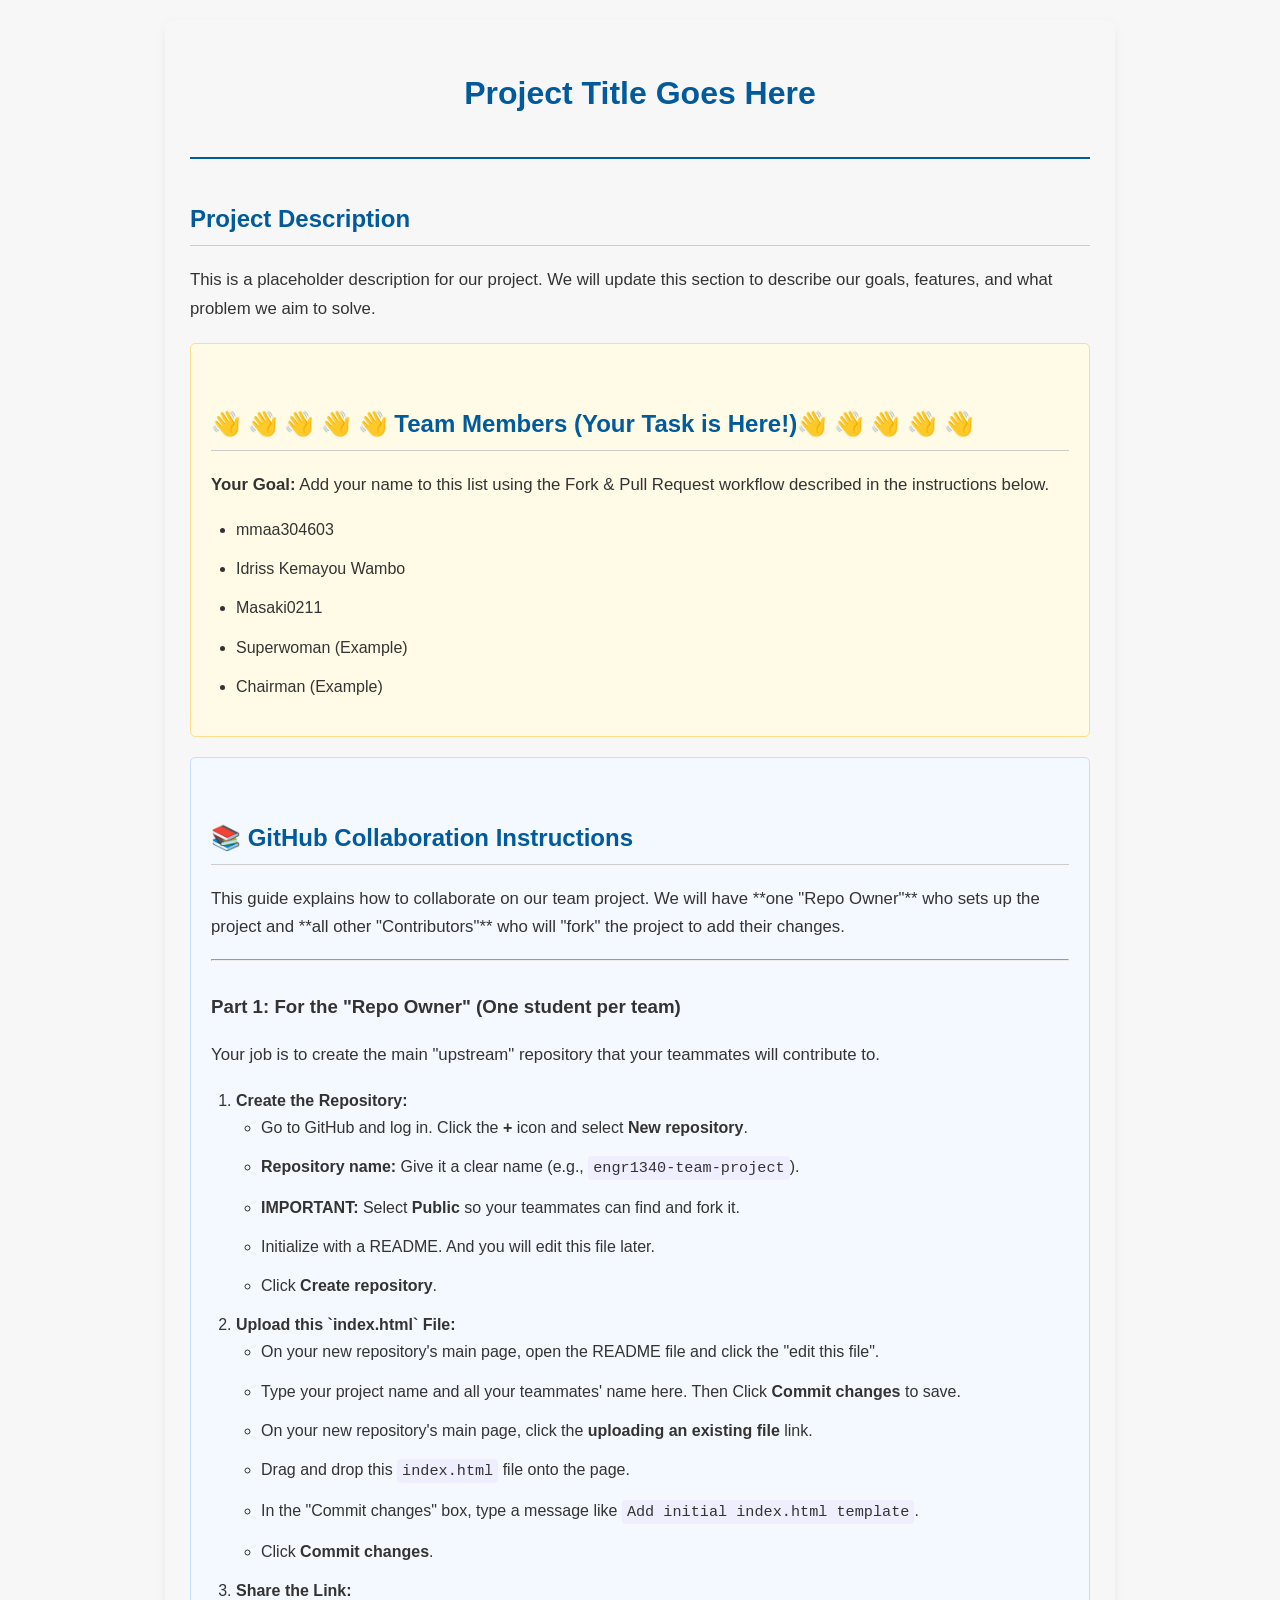
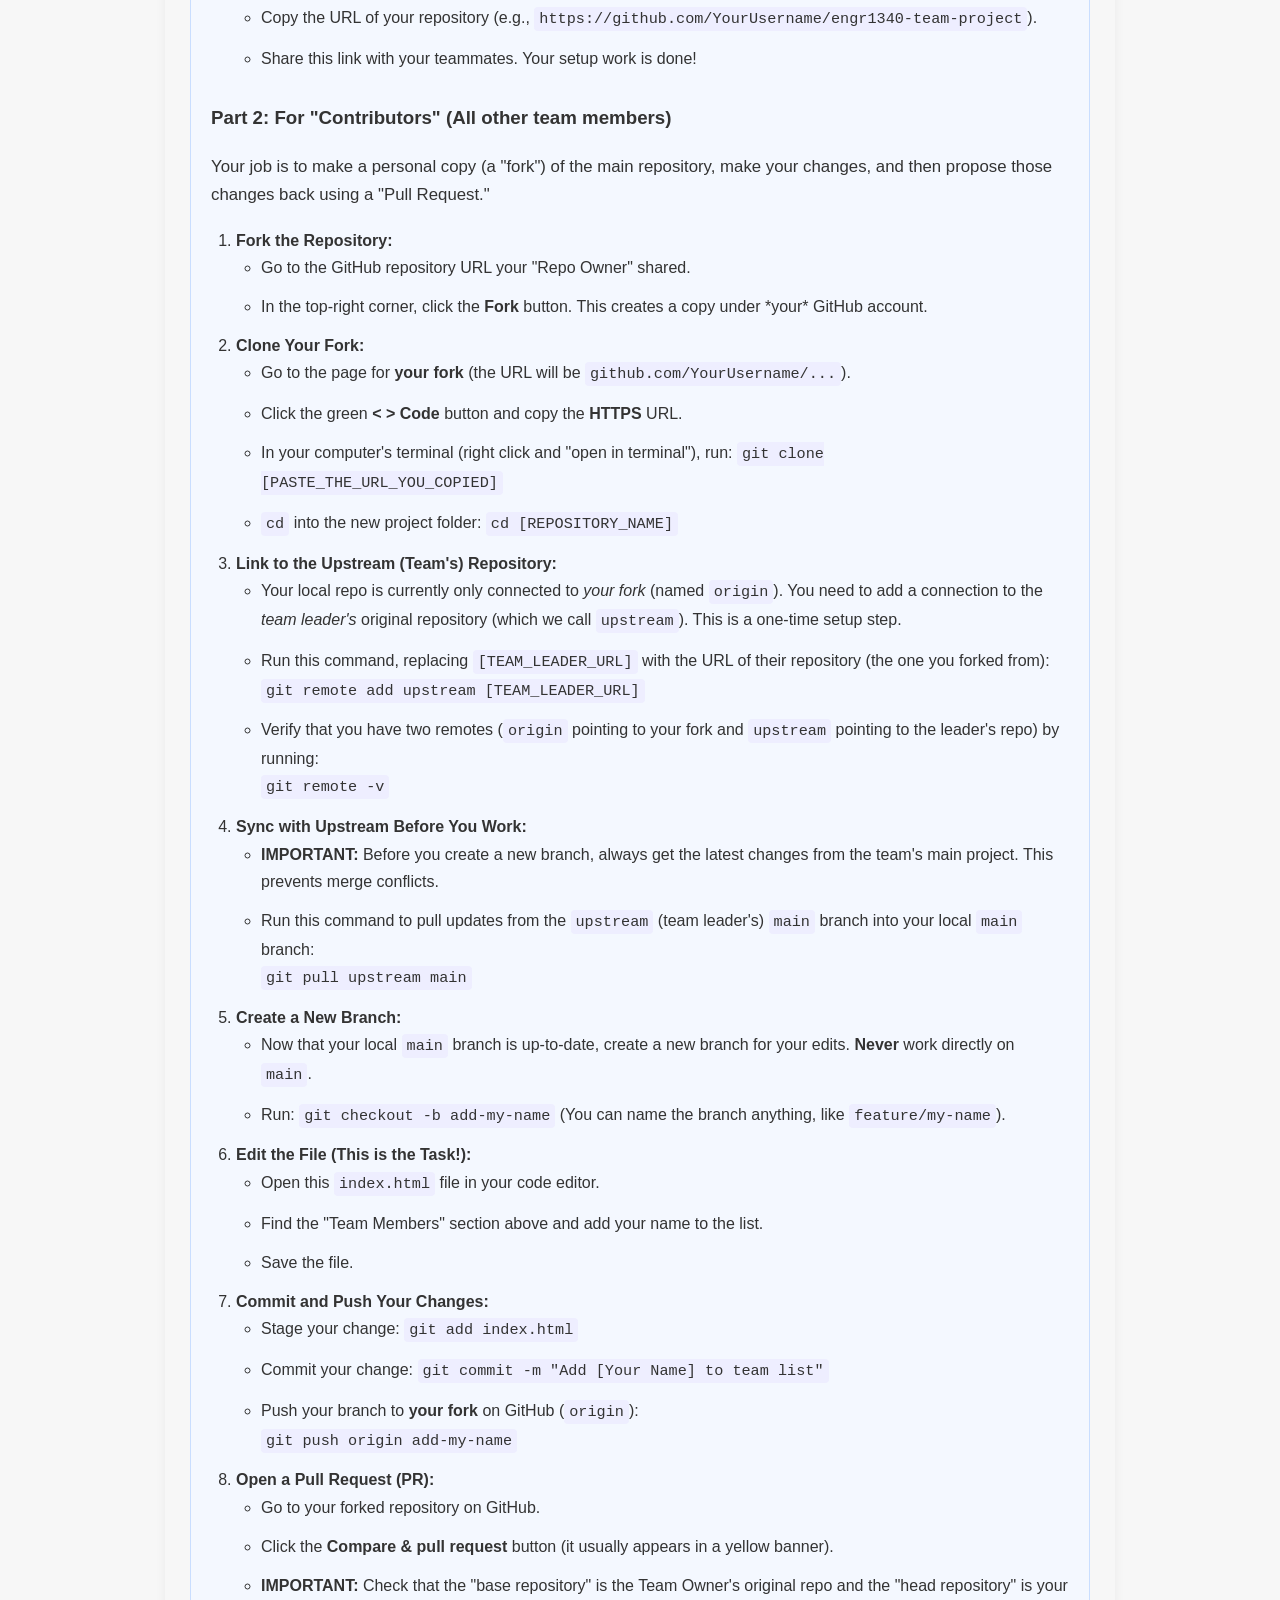
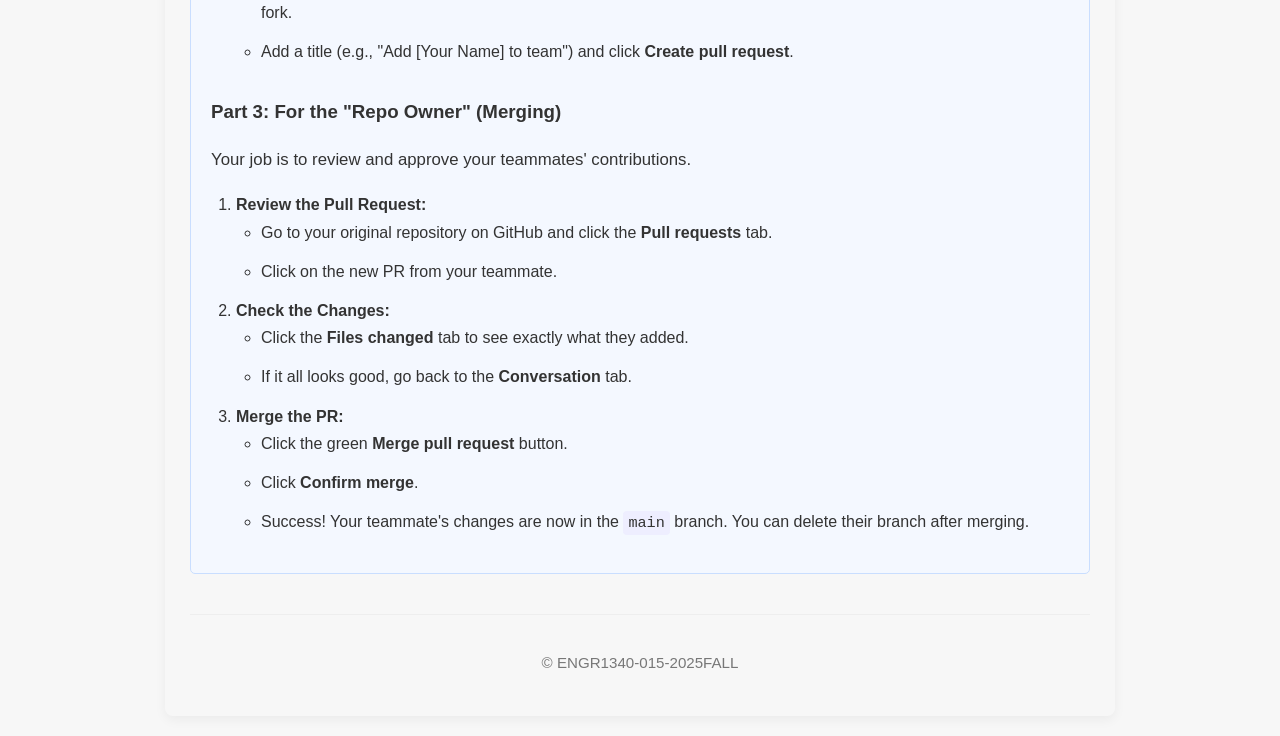
==== commit 53387d76: "Merge branch `DullSmallmega176:main` into main" ====
--- a/index.html
+++ b/index.html
@@ -105,7 +105,7 @@
             <ul>
                 <li>mmaa304603</li>
                 <li>Idriss Kemayou Wambo</li>
-                <li>Spiderman(Example)</li>
+                <li>Masaki0211</li>
                 <li>Superwoman (Example)</li>
                 <li>Chairman (Example)</li>
 
